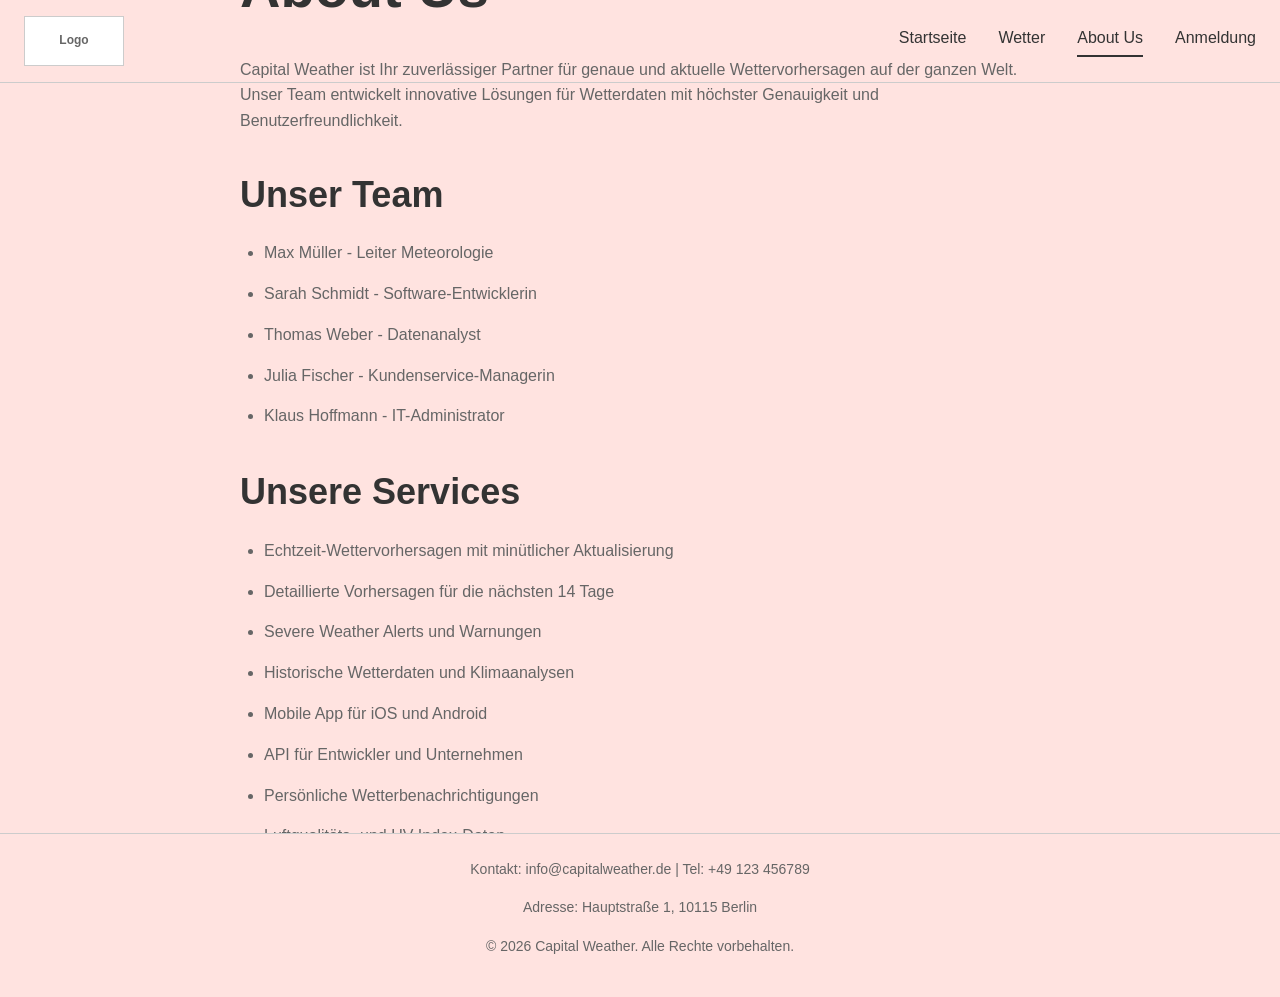
==== src/pages/aboutUS.html @ e688087d "baseline" ====
<!DOCTYPE html>
<html lang="de">
<head>
    <meta charset="UTF-8">
    <meta name="viewport" content="width=device-width, initial-scale=1.0">
    <title>About Us - Capital Weather</title>
    <link rel="stylesheet" href="../styles.css">
    <script src="../script.js" defer></script>
</head>
<body>
    <header>
        <div class="header-logo">
            <div class="logo-placeholder">Logo</div>
        </div>
        <nav>
            <a href="../index.html">Startseite</a>
            <a href="capitalWeather.html">Wetter</a>
            <a href="aboutUS.html">About Us</a>
            <a href="login.html">Anmeldung</a>
        </nav>
        <div class="burger-menu">
            <span></span>
            <span></span>
            <span></span>
        </div>
    </header>

    <main class="centered-page">
        <section id="about-section" class="centered-content">
            <h1>About Us</h1>
            
            <section id="about-intro">
                <p>Capital Weather ist Ihr zuverlässiger Partner für genaue und aktuelle Wettervorhersagen auf der ganzen Welt. Unser Team entwickelt innovative Lösungen für Wetterdaten mit höchster Genauigkeit und Benutzerfreundlichkeit.</p>
            </section>

            <section id="team-section">
            <h2>Unser Team</h2>
            <ul>
                <li>Max Müller - Leiter Meteorologie</li>
                <li>Sarah Schmidt - Software-Entwicklerin</li>
                <li>Thomas Weber - Datenanalyst</li>
                <li>Julia Fischer - Kundenservice-Managerin</li>
                <li>Klaus Hoffmann - IT-Administrator</li>
            </ul>
        </section>

        <section id="features-section">
            <h2>Unsere Services</h2>
            <ul>
                <li>Echtzeit-Wettervorhersagen mit minütlicher Aktualisierung</li>
                <li>Detaillierte Vorhersagen für die nächsten 14 Tage</li>
                <li>Severe Weather Alerts und Warnungen</li>
                <li>Historische Wetterdaten und Klimaanalysen</li>
                <li>Mobile App für iOS und Android</li>
                <li>API für Entwickler und Unternehmen</li>
                <li>Persönliche Wetterbenachrichtigungen</li>
                <li>Luftqualitäts- und UV-Index-Daten</li>
            </ul>
        </section>

        <section id="back-section" class="mt-4">
                <a href="../index.html">Zurück zur Startseite</a>
            </section>
        </section>
    </main>

    <footer>
        <p>Kontakt: info@capitalweather.de | Tel: +49 123 456789</p>
        <p>Adresse: Hauptstraße 1, 10115 Berlin</p>
        <p>&copy; 2026 Capital Weather. Alle Rechte vorbehalten.</p>
    </footer>
</body>
</html>
---- src/styles.css ----
/* ========================================
   CAPITAL WEATHER - MAIN STYLESHEET
   Responsive Design: 480px, 768px, 1024px
   Framework: Flexbox
   ======================================== */

/* CSS Custom Properties for flexible color system */
:root {
    --bg-primary: #FFE3E0;
    --text-primary: #333333;
    --text-secondary: #666666;
    --border-color: #cccccc;
    --button-bg: #e8e8e8;
    --button-hover: #d0d0d0;
    --input-bg: #ffffff;
    --input-border: #999999;
}

/* ========================================
   GLOBAL STYLES
   ======================================== */

* {
    margin: 0;
    padding: 0;
    box-sizing: border-box;
}

html, body {
    height: 100%;
}

body {
    font-family: Candara, Calibri, sans-serif;
    background-color: var(--bg-primary);
    color: var(--text-primary);
    line-height: 1.6;
    position: relative;
    display: flex;
    flex-direction: column;
    overflow-x: hidden;
}

/* ========================================
   HEADER & NAVIGATION
   ======================================== */

header {
    background-color: var(--bg-primary);
    border-bottom: 1px solid var(--border-color);
    padding: 1rem 1.5rem;
    display: flex;
    justify-content: space-between;
    align-items: center;
}

.header-logo {
    font-size: 1.5rem;
    font-weight: bold;
    flex-shrink: 0;
    min-width: 120px;
}

.logo-placeholder {
    width: 100px;
    height: 50px;
    background-color: var(--input-bg);
    border: 1px solid var(--border-color);
    display: flex;
    align-items: center;
    justify-content: center;
    font-size: 0.75rem;
    color: var(--text-secondary);
}

nav {
    display: flex;
    gap: 2rem;
    align-items: center;
}

nav a {
    text-decoration: none;
    color: var(--text-primary);
    font-size: 1rem;
    transition: color 0.3s ease, border-bottom 0.3s ease;
    padding-bottom: 0.25rem;
    border-bottom: 2px solid transparent;
}

nav a:hover {
    color: var(--text-secondary);
}

nav a.active {
    border-bottom: 2px solid var(--text-primary);
}

.burger-menu {
    display: none;
    flex-direction: column;
    cursor: pointer;
    gap: 0.4rem;
}

.burger-menu span {
    width: 25px;
    height: 2px;
    background-color: var(--text-primary);
    transition: all 0.3s ease;
}

.burger-menu.active span:nth-child(1) {
    transform: rotate(45deg) translate(10px, 10px);
}

.burger-menu.active span:nth-child(2) {
    opacity: 0;
}

.burger-menu.active span:nth-child(3) {
    transform: rotate(-45deg) translate(7px, -7px);
}

/* ========================================
   MAIN CONTENT
   ======================================== */

main {
    padding: 2rem 1.5rem;
    min-height: calc(100vh - 150px);
    display: flex;
    flex-direction: column;
}

main.centered-page {
    justify-content: center;
    align-items: center;
    text-align: center;
}

section {
    margin-bottom: 2rem;
}

h1 {
    font-size: 3.5rem;
    margin-bottom: 1.5rem;
    color: var(--text-primary);
}

h2 {
    font-size: 2.25rem;
    margin-bottom: 1rem;
    color: var(--text-primary);
}

h3 {
    font-size: 1.5rem;
    margin-bottom: 0.75rem;
    color: var(--text-primary);
}

p {
    color: var(--text-secondary);
    margin-bottom: 1rem;
}

/* Hero & Centered Content Styles */
.hero-content {
    width: 100%;
    max-width: 600px;
}

.fact-subtitle {
    font-size: 1.25rem;
    color: var(--text-secondary);
    margin-top: 1rem;
    font-style: italic;
}

.centered-form {
    width: 100%;
    max-width: 450px;
}

.centered-content {
    width: 100%;
    max-width: 800px;
    text-align: left;
}

/* ========================================
   FORMS & INPUTS
   ======================================== */

form {
    display: flex;
    flex-direction: column;
    gap: 1.5rem;
    max-width: 500px;
}

.form-group {
    display: flex;
    flex-direction: column;
}

label {
    margin-bottom: 0.5rem;
    font-weight: bold;
    color: var(--text-primary);
}

input[type="text"],
input[type="email"],
input[type="password"],
textarea {
    padding: 0.75rem;
    border: 1px solid var(--input-border);
    background-color: var(--input-bg);
    color: var(--text-primary);
    font-family: Candara, Calibri, sans-serif;
    font-size: 1rem;
}

input[type="text"]:focus,
input[type="email"]:focus,
input[type="password"]:focus,
textarea:focus {
    outline: none;
    border-color: var(--text-primary);
}

textarea {
    resize: vertical;
    min-height: 150px;
}

/* Select Elements */
select {
    padding: 0.75rem;
    border: 1px solid var(--input-border);
    background-color: var(--input-bg);
    color: var(--text-primary);
    font-family: Candara, Calibri, sans-serif;
    font-size: 1rem;
    cursor: pointer;
}

select:focus {
    outline: none;
    border-color: var(--text-primary);
}

/* ========================================
   BUTTONS
   ======================================== */

button {
    padding: 0.75rem 1.5rem;
    background-color: var(--button-bg);
    color: var(--text-primary);
    border: 1px solid var(--border-color);
    font-family: Candara, Calibri, sans-serif;
    font-size: 1rem;
    cursor: pointer;
    transition: background-color 0.3s ease;
}

button:hover {
    background-color: var(--button-hover);
}

button:active {
    transform: scale(0.98);
}

.button-group {
    display: flex;
    gap: 1rem;
    flex-wrap: wrap;
}

/* ========================================
   LISTS (About Us Page)
   ======================================== */

ul, ol {
    margin-left: 1.5rem;
    margin-bottom: 1.5rem;
    color: var(--text-secondary);
}

li {
    margin-bottom: 0.75rem;
    line-height: 1.8;
}

/* ========================================
   SEARCH & FILTER CONTROLS
   ======================================== */

#controls-section {
    margin-bottom: 2rem;
}

.controls-wrapper {
    display: flex;
    gap: 1rem;
    flex-wrap: wrap;
    align-items: center;
    justify-content: center;
}

.filter-button {
    padding: 0.75rem 1.5rem;
    background-color: var(--input-bg);
    color: var(--text-primary);
    border: 1px solid var(--border-color);
    font-family: Candara, Calibri, sans-serif;
    font-size: 1rem;
    cursor: pointer;
    transition: background-color 0.3s ease;
    min-width: 120px;
    text-align: center;
}

.filter-button:hover {
    background-color: var(--button-hover);
}

.search-input {
    padding: 0.75rem 1rem;
    border: 1px solid var(--input-border);
    background-color: var(--input-bg);
    color: var(--text-primary);
    font-family: Candara, Calibri, sans-serif;
    font-size: 1rem;
    min-width: 200px;
}

.search-input:focus {
    outline: none;
    border-color: var(--text-primary);
}

.search-button {
    padding: 0.75rem 1.5rem;
    background-color: var(--button-bg);
    color: var(--text-primary);
    border: 1px solid var(--border-color);
    font-family: Candara, Calibri, sans-serif;
    font-size: 1rem;
    cursor: pointer;
    transition: background-color 0.3s ease;
}

.search-button:hover {
    background-color: var(--button-hover);
}

/* ========================================
   WEATHER GRID (3-Column Layout)
   ======================================== */

.weather-grid {
    display: grid;
    grid-template-columns: repeat(3, 1fr);
    gap: 1.5rem;
}

.weather-card {
    background-color: var(--input-bg);
    border: 1px solid var(--border-color);
    padding: 1.5rem;
    display: flex;
}

.card-content {
    display: flex;
    width: 100%;
    gap: 1rem;
    align-items: flex-start;
}

.card-text {
    flex: 1;
}

.card-text h3 {
    margin-bottom: 0.25rem;
    font-size: 1.1rem;
}

.card-text p {
    margin-bottom: 0.5rem;
    font-size: 0.95rem;
    color: var(--text-secondary);
}

.weather-data {
    font-size: 0.9rem;
    line-height: 1.5;
}

.card-icon {
    flex-shrink: 0;
    width: 80px;
    height: 60px;
    display: flex;
    align-items: center;
    justify-content: center;
    border: 1px solid var(--border-color);
}

.card-icon svg {
    width: 100%;
    height: 100%;
}

/* ========================================
   FOOTER
   ======================================== */

footer {
    background-color: var(--bg-primary);
    border-top: 1px solid var(--border-color);
    padding: 1.5rem;
    text-align: center;
    font-size: 0.875rem;
    color: var(--text-secondary);
}

footer.footer-bottom {
    margin-top: auto;
}

/* ========================================
   MOVING IMAGE BACKGROUND
   ======================================== */

.moving-image-bg {
    position: fixed;
    top: 0;
    left: 0;
    width: 100%;
    height: 100%;
    z-index: -1;
    pointer-events: none;
    display: flex;
    align-items: center;
    justify-content: center;
}

.moving-image-placeholder {
    width: 120%;
    height: 120%;
    display: flex;
    align-items: center;
    justify-content: center;
    background-color: transparent;
    border: none;
}

.moving-image-placeholder svg {
    width: 100%;
    height: 100%;
    object-fit: cover;
    animation: float 6s ease-in-out infinite;
}

@keyframes float {
    0%, 100% {
        transform: translateY(0px);
    }
    50% {
        transform: translateY(-20px);
    }
}

/* ========================================
   MEDIA QUERIES
   ======================================== */

/* Tablets & Small Desktops */
@media (max-width: 1024px) {
    header {
        padding: 1rem 1rem;
    }

    h1 {
        font-size: 2.5rem;
    }

    h2 {
        font-size: 1.75rem;
    }

    .weather-grid {
        grid-template-columns: repeat(2, 1fr);
    }
}

/* Tablets & Large Phones */
@media (max-width: 768px) {
    header {
        padding: 0.75rem 1rem;
        gap: 1rem;
    }

    .header-logo {
        min-width: 100px;
    }

    nav {
        display: none;
        position: absolute;
        top: 70px;
        left: 0;
        right: 0;
        flex-direction: column;
        gap: 1rem;
        padding: 1.5rem;
        background-color: var(--bg-primary);
        border-bottom: 1px solid var(--border-color);
        z-index: 1000;
    }

    nav.active {
        display: flex;
    }

    .burger-menu {
        display: flex;
    }

    main {
        padding: 1.5rem 1rem;
        min-height: calc(100vh - 140px);
    }

    h1 {
        font-size: 2rem;
    }

    h2 {
        font-size: 1.5rem;
    }

    form {
        max-width: 100%;
    }

    .weather-grid {
        grid-template-columns: 1fr;
    }

    .button-group {
        gap: 0.75rem;
    }

    button {
        padding: 0.625rem 1.25rem;
        font-size: 0.95rem;
    }

    .controls-wrapper {
        flex-direction: column;
        gap: 0.75rem;
    }

    .filter-button,
    .search-input,
    .search-button {
        width: 100%;
    }
}

/* Small Phones */
@media (max-width: 480px) {
    header {
        padding: 0.5rem 0.75rem;
        gap: 0.5rem;
    }

    .logo-placeholder {
        width: 70px;
        height: 40px;
        font-size: 0.6rem;
    }

    .header-logo {
        font-size: 1.1rem;
        min-width: 70px;
    }

    nav {
        padding: 1rem;
        top: 60px;
    }

    main {
        padding: 1rem 0.75rem;
        min-height: calc(100vh - 120px);
    }

    h1 {
        font-size: 1.5rem;
        margin-bottom: 1rem;
    }

    h2 {
        font-size: 1.25rem;
    }

    h3 {
        font-size: 1rem;
    }

    p {
        font-size: 0.95rem;
    }

    form {
        gap: 1rem;
    }

    .form-group {
        gap: 0.25rem;
    }

    input[type="text"],
    input[type="email"],
    input[type="password"],
    textarea,
    select {
        padding: 0.625rem;
        font-size: 0.95rem;
    }

    button {
        padding: 0.625rem 1rem;
        font-size: 0.9rem;
        width: 100%;
    }

    .button-group {
        flex-direction: column;
    }

    .button-group button {
        width: 100%;
    }

    .weather-grid {
        gap: 0.75rem;
    }

    .weather-card {
        padding: 1rem;
        flex-direction: column;
    }

    .card-content {
        flex-direction: column;
        gap: 1rem;
    }

    .card-icon {
        width: 100%;
        height: 60px;
    }

    footer {
        padding: 1rem 0.75rem;
        font-size: 0.8rem;
    }

    .controls-wrapper {
        flex-direction: column;
        gap: 0.5rem;
    }

    .filter-button,
    .search-input,
    .search-button {
        width: 100%;
    }
}

/* ========================================
   UTILITY CLASSES
   ======================================== */

.text-center {
    text-align: center;
}

.text-right {
    text-align: right;
}

.mt-1 { margin-top: 0.5rem; }
.mt-2 { margin-top: 1rem; }
.mt-3 { margin-top: 1.5rem; }
.mt-4 { margin-top: 2rem; }

.mb-1 { margin-bottom: 0.5rem; }
.mb-2 { margin-bottom: 1rem; }
.mb-3 { margin-bottom: 1.5rem; }
.mb-4 { margin-bottom: 2rem; }

.hidden {
    display: none;
}

.container {
    max-width: 1200px;
    margin: 0 auto;
    padding: 0 1.5rem;
}
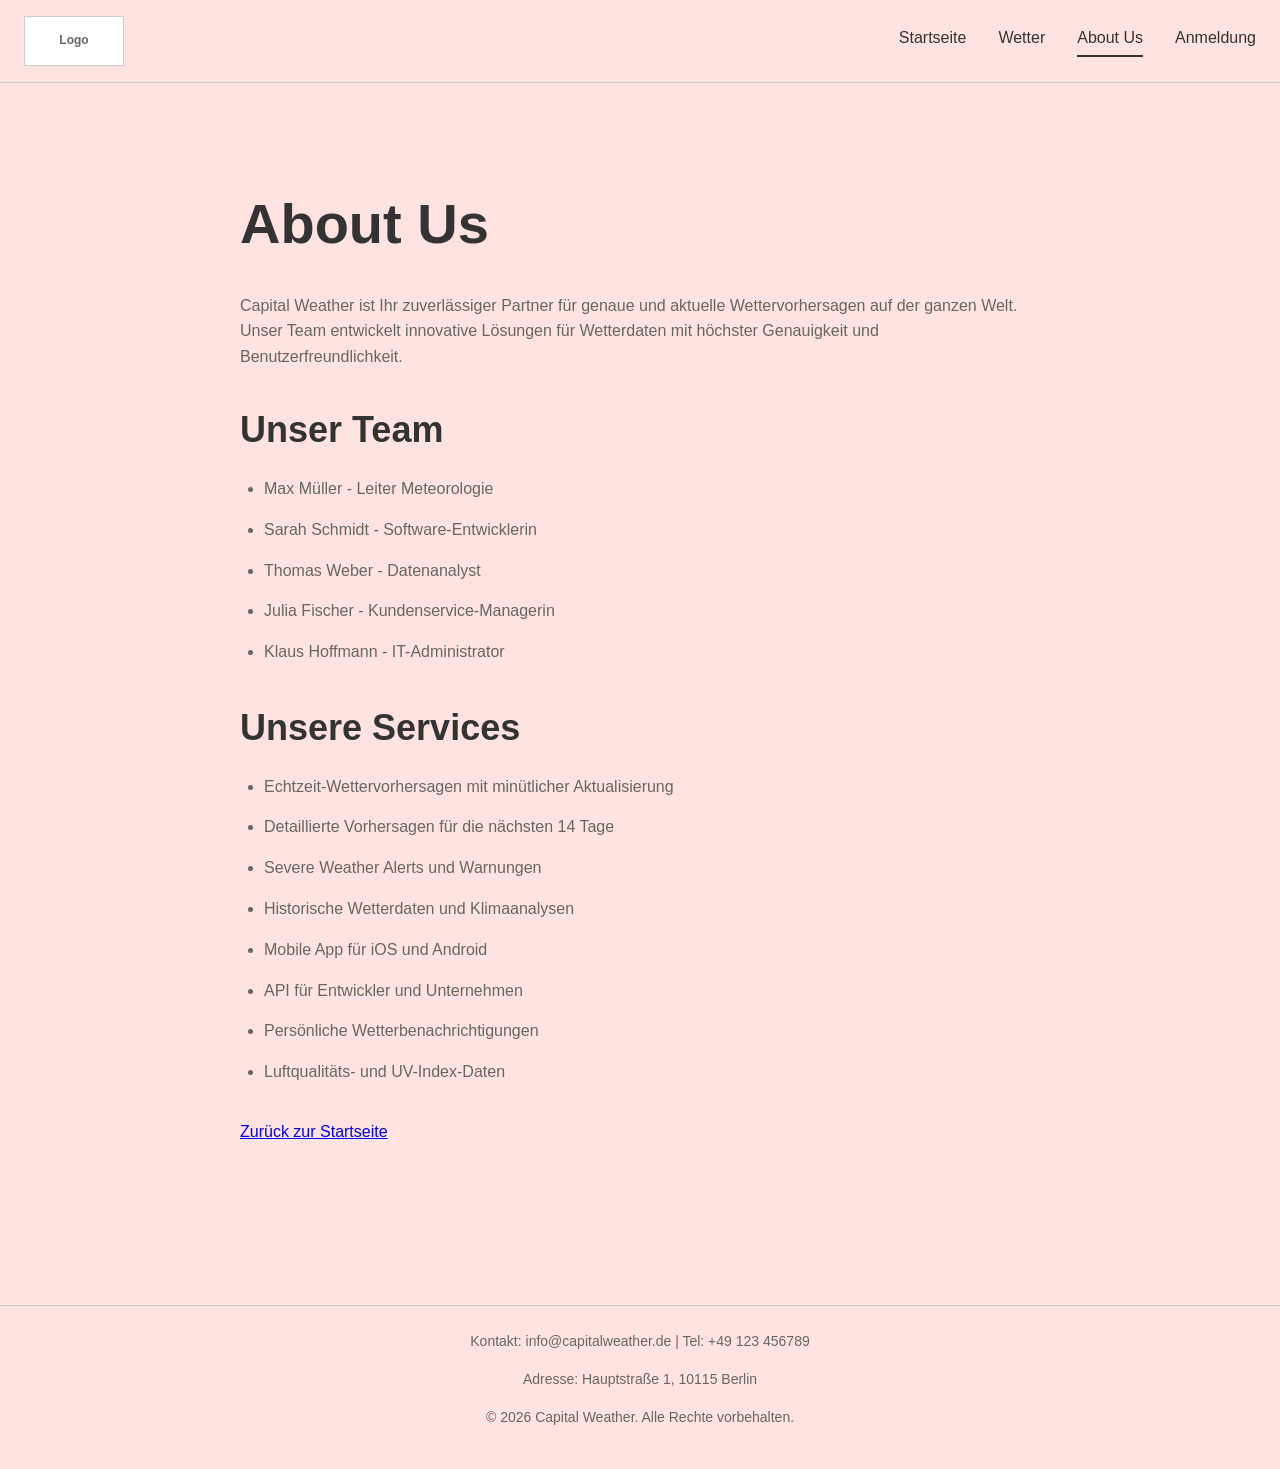
==== commit c7849784: "proper baseline with responsive design" ====
--- a/src/pages/aboutUS.html
+++ b/src/pages/aboutUS.html
@@ -12,6 +12,7 @@
         <div class="header-logo">
             <div class="logo-placeholder">Logo</div>
         </div>
+        <span class="mobile-page-title">About Us</span>
         <nav>
             <a href="../index.html">Startseite</a>
             <a href="capitalWeather.html">Wetter</a>
--- a/src/styles.css
+++ b/src/styles.css
@@ -52,6 +52,9 @@
     display: flex;
     justify-content: space-between;
     align-items: center;
+    position: sticky;
+    top: 0;
+    z-index: 100;
 }
 
 .header-logo {
@@ -61,6 +64,16 @@
     min-width: 120px;
 }
 
+.mobile-page-title {
+    display: none;
+    font-size: 1.1rem;
+    font-weight: 600;
+    color: var(--text-primary);
+    flex: 1;
+    text-align: center;
+    align-self: center;
+}
+
 .logo-placeholder {
     width: 100px;
     height: 50px;
@@ -127,16 +140,17 @@
    ======================================== */
 
 main {
-    padding: 2rem 1.5rem;
-    min-height: calc(100vh - 150px);
+    padding: 4rem 1.5rem 6rem 1.5rem;
+    min-height: auto;
     display: flex;
     flex-direction: column;
+    flex-grow: 1;
 }
 
 main.centered-page {
-    justify-content: center;
     align-items: center;
     text-align: center;
+    padding-top: 6rem;
 }
 
 section {
@@ -535,6 +549,10 @@
         display: flex;
     }
 
+    .mobile-page-title {
+        display: block;
+    }
+
     main {
         padding: 1.5rem 1rem;
         min-height: calc(100vh - 140px);
@@ -595,6 +613,10 @@
         min-width: 70px;
     }
 
+    .mobile-page-title {
+        font-size: 0.95rem;
+    }
+
     nav {
         padding: 1rem;
         top: 60px;
@@ -602,7 +624,7 @@
 
     main {
         padding: 1rem 0.75rem;
-        min-height: calc(100vh - 120px);
+        min-height: auto;
     }
 
     h1 {
@@ -675,6 +697,20 @@
     footer {
         padding: 1rem 0.75rem;
         font-size: 0.8rem;
+        flex-direction: column;
+        gap: 1rem;
+    }
+
+    .footer-column {
+        flex: none;
+        min-width: none;
+        border-top: 1px solid var(--border-color);
+        padding-top: 0.75rem;
+    }
+
+    .footer-column:first-child {
+        border-top: none;
+        padding-top: 0;
     }
 
     .controls-wrapper {
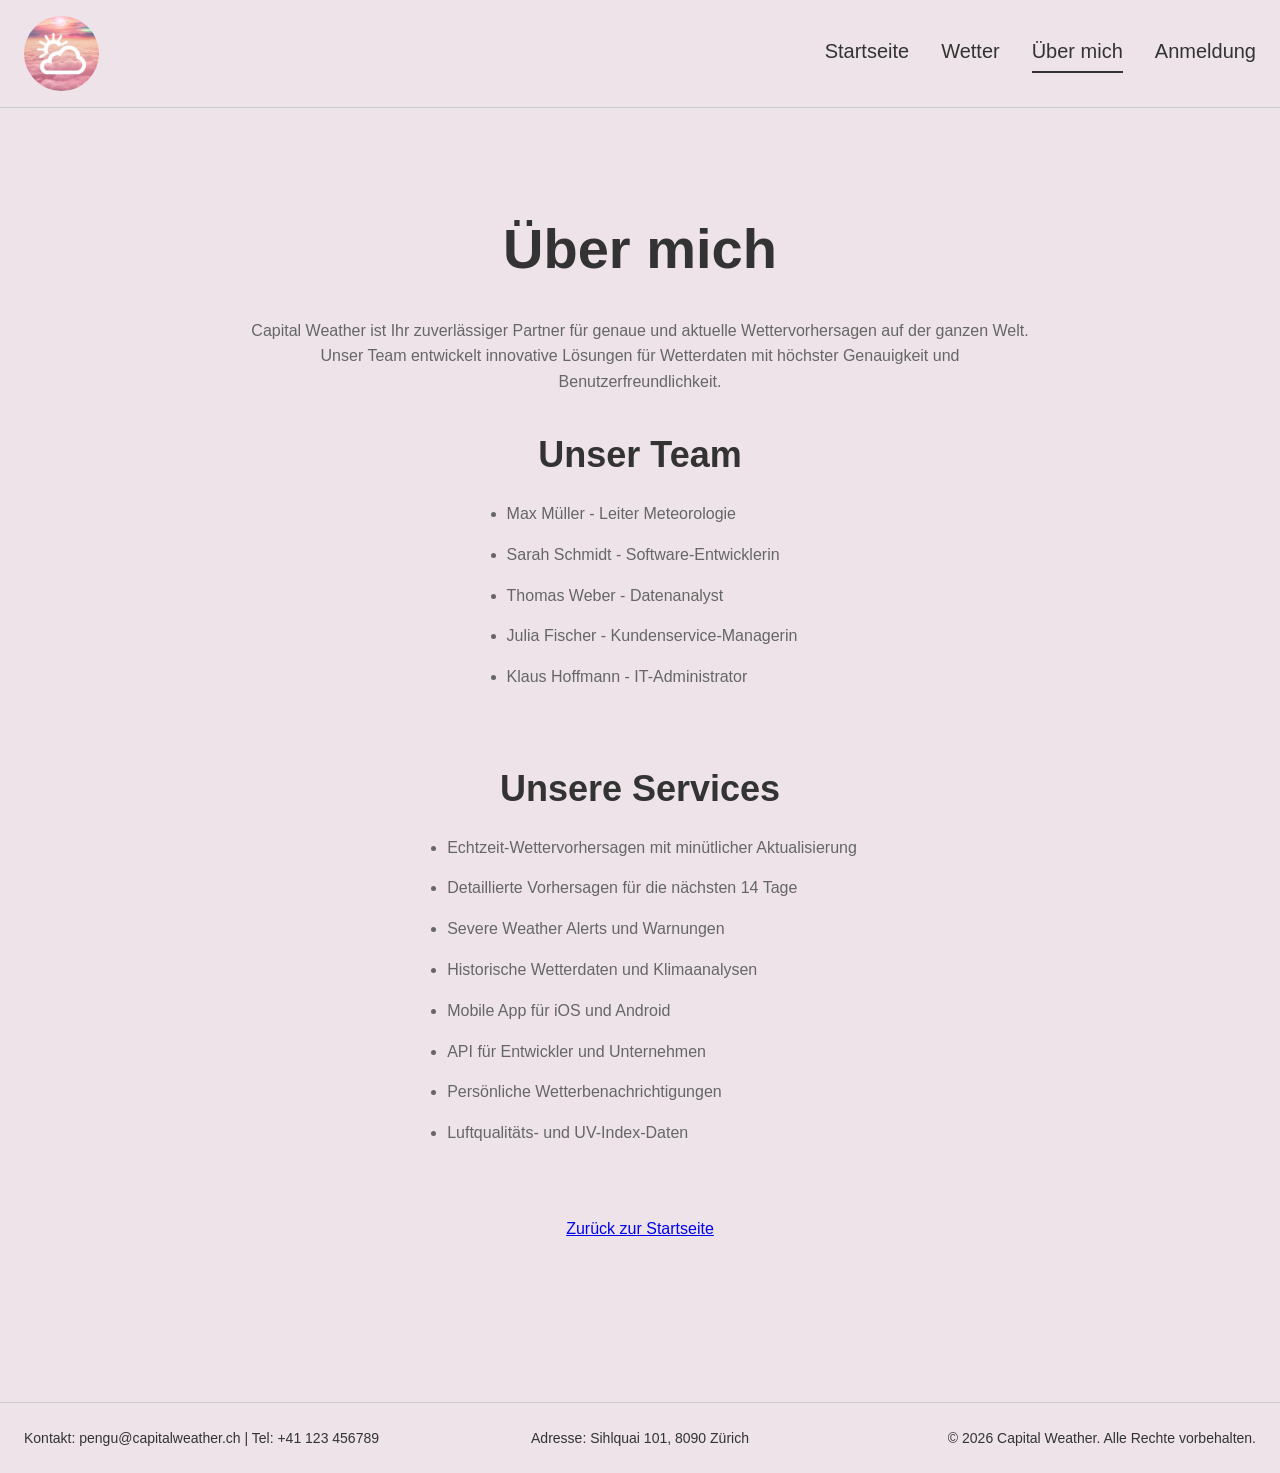
==== commit 15a2ab11: "forgot to push the entire evening. changed colour concept, added login and api function changed and " ====
--- a/src/pages/aboutUS.html
+++ b/src/pages/aboutUS.html
@@ -6,19 +6,26 @@
     <title>About Us - Capital Weather</title>
     <link rel="stylesheet" href="../styles.css">
     <script src="../script.js" defer></script>
+    <script src="../login.js" defer></script>
 </head>
 <body>
     <header>
         <div class="header-logo">
-            <div class="logo-placeholder">Logo</div>
+            <img src="../resources/images/logo.jpg" alt="Capital Weather Logo" />
         </div>
         <span class="mobile-page-title">About Us</span>
         <nav>
             <a href="../index.html">Startseite</a>
             <a href="capitalWeather.html">Wetter</a>
-            <a href="aboutUS.html">About Us</a>
-            <a href="login.html">Anmeldung</a>
+            <a href="aboutUS.html">Über mich</a>
+            <a href="login.html" id="nav-login-link">Anmeldung</a>
         </nav>
+        <div class="user-menu" id="user-menu" style="display: none;">
+            <button class="user-menu-button" id="user-menu-button"></button>
+            <div class="user-dropdown" id="user-dropdown">
+                <button id="disconnect-button" class="disconnect-button">Disconnect</button>
+            </div>
+        </div>
         <div class="burger-menu">
             <span></span>
             <span></span>
@@ -28,7 +35,7 @@
 
     <main class="centered-page">
         <section id="about-section" class="centered-content">
-            <h1>About Us</h1>
+            <h1>Über mich</h1>
             
             <section id="about-intro">
                 <p>Capital Weather ist Ihr zuverlässiger Partner für genaue und aktuelle Wettervorhersagen auf der ganzen Welt. Unser Team entwickelt innovative Lösungen für Wetterdaten mit höchster Genauigkeit und Benutzerfreundlichkeit.</p>
@@ -66,8 +73,8 @@
     </main>
 
     <footer>
-        <p>Kontakt: info@capitalweather.de | Tel: +49 123 456789</p>
-        <p>Adresse: Hauptstraße 1, 10115 Berlin</p>
+        <p>Kontakt: pengu@capitalweather.ch | Tel: +41 123 456789</p>
+        <p>Adresse: Sihlquai 101, 8090 Zürich</p>
         <p>&copy; 2026 Capital Weather. Alle Rechte vorbehalten.</p>
     </footer>
 </body>
--- a/src/styles.css
+++ b/src/styles.css
@@ -6,7 +6,7 @@
 
 /* CSS Custom Properties for flexible color system */
 :root {
-    --bg-primary: #FFE3E0;
+    --bg-primary: #EDE3E9;
     --text-primary: #333333;
     --text-secondary: #666666;
     --border-color: #cccccc;
@@ -41,6 +41,21 @@
     overflow-x: hidden;
 }
 
+/* White text for index.html */
+body.index-page {
+    color: #ffffff;
+}
+
+body.index-page * {
+    color: #ffffff;
+}
+
+/* Footer always black text */
+body.index-page footer,
+body.index-page footer p {
+    color: #333333 !important;
+}
+
 /* ========================================
    HEADER & NAVIGATION
    ======================================== */
@@ -50,11 +65,18 @@
     border-bottom: 1px solid var(--border-color);
     padding: 1rem 1.5rem;
     display: flex;
-    justify-content: space-between;
+    justify-content: flex-start;
     align-items: center;
     position: sticky;
     top: 0;
     z-index: 100;
+    gap: 1rem;
+}
+
+/* Transparent header for index page */
+.index-page header {
+    background-color: transparent;
+    border-bottom: none;
 }
 
 .header-logo {
@@ -62,6 +84,16 @@
     font-weight: bold;
     flex-shrink: 0;
     min-width: 120px;
+    display: flex;
+    align-items: center;
+}
+
+.header-logo img {
+    width: 75px;
+    height: 75px;
+    margin-right: 0.5rem;
+    border-radius: 50%;
+    object-fit: cover;
 }
 
 .mobile-page-title {
@@ -72,6 +104,11 @@
     flex: 1;
     text-align: center;
     align-self: center;
+}
+
+/* White title for index page */
+.index-page .mobile-page-title {
+    color: #ffffff;
 }
 
 .logo-placeholder {
@@ -90,23 +127,102 @@
     display: flex;
     gap: 2rem;
     align-items: center;
+    margin-left: auto;
 }
 
 nav a {
     text-decoration: none;
     color: var(--text-primary);
-    font-size: 1rem;
+    font-size: 1.25rem;
     transition: color 0.3s ease, border-bottom 0.3s ease;
     padding-bottom: 0.25rem;
     border-bottom: 2px solid transparent;
 }
 
+/* White links for index page */
+.index-page nav a {
+    color: #ffffff;
+    border-bottom-color: transparent;
+}
+
+.index-page nav a.active {
+    color: #ffffff;
+    border-bottom-color: #ffffff;
+}
+
 nav a:hover {
     color: var(--text-secondary);
 }
 
 nav a.active {
     border-bottom: 2px solid var(--text-primary);
+}
+
+/* ========================================
+   USER MENU (Login/Logout)
+   ======================================== */
+
+.user-menu {
+    position: relative;
+    display: flex;
+    align-items: center;
+    margin-left: 2rem;
+}
+
+.user-menu-button {
+    padding: 0;
+    background-color: transparent;
+    border: none;
+    color: var(--text-primary);
+    font-family: Candara, Calibri, sans-serif;
+    font-size: 1.25rem;
+    cursor: pointer;
+    transition: color 0.3s ease;
+    display: inline-block;
+    padding-bottom: 0.25rem;
+    text-decoration: none;
+}
+
+/* White user button for index page */
+.index-page .user-menu-button {
+    color: #ffffff;
+}
+
+.user-menu-button:hover {
+    color: var(--text-secondary);
+    background-color: transparent;
+    border: none;
+    text-decoration: underline;
+}
+
+.user-dropdown {
+    position: absolute;
+    top: 100%;
+    right: 0;
+    background-color: var(--input-bg);
+    border: 1px solid var(--border-color);
+    border-radius: 4px;
+    margin-top: 0.5rem;
+    z-index: 1001;
+    min-width: 150px;
+    display: none;
+}
+
+.disconnect-button {
+    width: 100%;
+    padding: 0.75rem 1rem;
+    background-color: transparent;
+    border: none;
+    color: #333333 !important;
+    font-family: Candara, Calibri, sans-serif;
+    font-size: 0.95rem;
+    cursor: pointer;
+    text-align: left;
+    transition: background-color 0.3s ease;
+}
+
+.disconnect-button:hover {
+    background-color: var(--button-hover);
 }
 
 .burger-menu {
@@ -114,6 +230,9 @@
     flex-direction: column;
     cursor: pointer;
     gap: 0.4rem;
+    margin-left: 1.5rem;
+    height: 1.5rem;
+    justify-content: center;
 }
 
 .burger-menu span {
@@ -124,7 +243,7 @@
 }
 
 .burger-menu.active span:nth-child(1) {
-    transform: rotate(45deg) translate(10px, 10px);
+    transform: rotate(45deg) translate(6px, 6px);
 }
 
 .burger-menu.active span:nth-child(2) {
@@ -132,7 +251,7 @@
 }
 
 .burger-menu.active span:nth-child(3) {
-    transform: rotate(-45deg) translate(7px, -7px);
+    transform: rotate(-45deg) translate(6px, -6px);
 }
 
 /* ========================================
@@ -161,18 +280,21 @@
     font-size: 3.5rem;
     margin-bottom: 1.5rem;
     color: var(--text-primary);
+    text-align: center;
 }
 
 h2 {
     font-size: 2.25rem;
     margin-bottom: 1rem;
     color: var(--text-primary);
+    text-align: center;
 }
 
 h3 {
     font-size: 1.5rem;
     margin-bottom: 0.75rem;
     color: var(--text-primary);
+    text-align: center;
 }
 
 p {
@@ -193,6 +315,11 @@
     font-style: italic;
 }
 
+/* White subtitle for index page */
+.index-page .fact-subtitle {
+    color: #ffffff;
+}
+
 .centered-form {
     width: 100%;
     max-width: 450px;
@@ -201,7 +328,13 @@
 .centered-content {
     width: 100%;
     max-width: 800px;
+    text-align: center;
+}
+
+.centered-content ul,
+.centered-content ol {
     text-align: left;
+    display: inline-block;
 }
 
 /* ========================================
@@ -210,7 +343,7 @@
 
 form {
     display: flex;
-    flex-direction: column;
+    flex-wrap: wrap;
     gap: 1.5rem;
     max-width: 500px;
 }
@@ -218,6 +351,28 @@
 .form-group {
     display: flex;
     flex-direction: column;
+    flex-basis: 100%;
+}
+
+/* Allow link-button and button to sit next to each other */
+form > .link-button {
+    flex: 1;
+    margin: 0;
+    min-width: 100px;
+}
+
+form > button {
+    flex: 1;
+    margin: 0;
+    min-width: 100px;
+}
+
+/* Responsive: stack on smaller screens */
+@media (max-width: 480px) {
+    form > .link-button,
+    form > button {
+        flex-basis: 100%;
+    }
 }
 
 label {
@@ -267,6 +422,343 @@
     border-color: var(--text-primary);
 }
 
+/* Filter Select Dropdown */
+.filter-select {
+    padding: 0.75rem 1.5rem;
+    background-color: var(--button-bg);
+    color: var(--text-primary);
+    border: 1px solid var(--border-color);
+    font-family: Candara, Calibri, sans-serif;
+    font-size: 1rem;
+    cursor: pointer;
+    transition: background-color 0.3s ease;
+}
+
+.filter-select:hover {
+    background-color: var(--button-hover);
+}
+
+.filter-select:focus {
+    outline: none;
+    border-color: var(--text-primary);
+}
+
+/* Continent Filter Checkboxes */
+.continent-filter {
+    display: flex;
+    gap: 1rem;
+    flex-wrap: wrap;
+    align-items: center;
+}
+
+.continent-filter label {
+    display: flex;
+    align-items: center;
+    gap: 0.5rem;
+    margin-bottom: 0;
+    font-weight: normal;
+    cursor: pointer;
+}
+
+.continent-filter input[type="checkbox"] {
+    cursor: pointer;
+}
+
+/* Continent Dropdown with Toggle Switches */
+.continent-dropdown-wrapper {
+    position: relative;
+    display: inline-block;
+}
+
+.continent-dropdown-toggle {
+    padding: 0.75rem 1.5rem;
+    background-color: var(--button-bg);
+    color: var(--text-primary);
+    border: 1px solid var(--border-color);
+    font-family: Candara, Calibri, sans-serif;
+    font-size: 1rem;
+    cursor: pointer;
+    border-radius: 4px;
+    transition: background-color 0.3s ease;
+}
+
+.continent-dropdown-toggle:hover {
+    background-color: var(--button-hover);
+}
+
+.continent-dropdown-menu {
+    position: absolute;
+    top: 100%;
+    left: 0;
+    background-color: white;
+    border: none;
+    border-radius: 4px;
+    min-width: 220px;
+    box-shadow: none;
+    z-index: 1000;
+    max-height: 0;
+    overflow: hidden;
+    transition: max-height 0.3s ease, border 0.3s ease, box-shadow 0.3s ease;
+}
+
+.continent-dropdown-menu.active {
+    max-height: 500px;
+    border: 1px solid var(--border-color);
+    border-top: none;
+    box-shadow: 0 4px 6px rgba(0, 0, 0, 0.1);
+}
+
+.continent-toggle {
+    display: flex;
+    align-items: center;
+    justify-content: space-between;
+    padding: 0.5rem 0.75rem;
+    border-bottom: 1px solid #eee;
+    cursor: pointer;
+    transition: background-color 0.2s ease;
+}
+
+.continent-toggle:last-child {
+    border-bottom: none;
+}
+
+.continent-toggle:hover {
+    background-color: #f5f5f5;
+}
+
+.continent-toggle span:first-child {
+    font-size: 0.85rem;
+    color: var(--text-primary);
+}
+
+.continent-toggle input[type="checkbox"] {
+    display: none;
+}
+
+/* Toggle Switch Styling */
+.toggle-switch {
+    position: relative;
+    width: 40px;
+    height: 24px;
+    background-color: #ccc;
+    border-radius: 12px;
+    transition: background-color 0.3s ease;
+    display: inline-block;
+    margin-left: 1rem;
+}
+
+.toggle-switch::after {
+    content: '';
+    position: absolute;
+    width: 20px;
+    height: 20px;
+    background-color: white;
+    border-radius: 50%;
+    top: 2px;
+    left: 2px;
+    transition: left 0.3s ease;
+}
+
+.continent-toggle input[type="checkbox"]:checked + .toggle-switch {
+    background-color: var(--button-bg);
+}
+
+.continent-toggle input[type="checkbox"]:checked + .toggle-switch::after {
+    left: 18px;
+}
+
+/* Population Filter Dropdown */
+.population-dropdown-wrapper {
+    position: relative;
+    display: inline-block;
+}
+
+.population-dropdown-toggle {
+    padding: 0.75rem 1.5rem;
+    background-color: var(--button-bg);
+    color: var(--text-primary);
+    border: 1px solid var(--border-color);
+    font-family: Candara, Calibri, sans-serif;
+    font-size: 1rem;
+    cursor: pointer;
+    border-radius: 4px;
+    transition: background-color 0.3s ease;
+}
+
+.population-dropdown-toggle:hover {
+    background-color: var(--button-hover);
+}
+
+.population-dropdown-menu {
+    position: absolute;
+    top: 100%;
+    left: 0;
+    background-color: white;
+    border: none;
+    border-radius: 4px;
+    min-width: 220px;
+    box-shadow: none;
+    z-index: 1000;
+    max-height: 0;
+    overflow: hidden;
+    transition: max-height 0.3s ease, border 0.3s ease, box-shadow 0.3s ease;
+}
+
+.population-dropdown-menu.active {
+    max-height: 500px;
+    border: 1px solid var(--border-color);
+    border-top: none;
+    box-shadow: 0 4px 6px rgba(0, 0, 0, 0.1);
+}
+
+.population-toggle {
+    display: flex;
+    align-items: center;
+    justify-content: space-between;
+    padding: 0.5rem 0.75rem;
+    border-bottom: 1px solid #eee;
+    cursor: pointer;
+    transition: background-color 0.2s ease;
+}
+
+.population-toggle:last-child {
+    border-bottom: none;
+}
+
+.population-toggle:hover {
+    background-color: #f5f5f5;
+}
+
+.population-toggle span:first-child {
+    font-size: 0.85rem;
+    color: var(--text-primary);
+}
+
+.population-toggle input[type="checkbox"] {
+    display: none;
+}
+
+/* Sort Dropdown */
+.sort-dropdown-wrapper {
+    position: relative;
+    display: inline-block;
+}
+
+.sort-dropdown-toggle {
+    padding: 0.75rem 1.5rem;
+    background-color: var(--button-bg);
+    color: var(--text-primary);
+    border: 1px solid var(--border-color);
+    font-family: Candara, Calibri, sans-serif;
+    font-size: 1rem;
+    cursor: pointer;
+    border-radius: 4px;
+    transition: background-color 0.3s ease;
+}
+
+.sort-dropdown-toggle:hover {
+    background-color: var(--button-hover);
+}
+
+.sort-dropdown-menu {
+    position: absolute;
+    top: 100%;
+    left: 0;
+    background-color: white;
+    border: none;
+    border-radius: 4px;
+    min-width: 280px;
+    box-shadow: none;
+    z-index: 1000;
+    max-height: 0;
+    overflow: hidden;
+    transition: max-height 0.3s ease, border 0.3s ease, box-shadow 0.3s ease;
+}
+
+.sort-dropdown-menu.active {
+    max-height: 500px;
+    border: 1px solid var(--border-color);
+    border-top: none;
+    box-shadow: 0 4px 6px rgba(0, 0, 0, 0.1);
+}
+
+.sort-option {
+    display: flex;
+    align-items: center;
+    padding: 0.75rem 1rem;
+    border-bottom: 1px solid #eee;
+    cursor: pointer;
+    transition: background-color 0.2s ease;
+}
+
+.sort-option:last-child {
+    border-bottom: none;
+}
+
+.sort-option:hover {
+    background-color: #f5f5f5;
+}
+
+.sort-option span {
+    font-size: 0.85rem;
+    color: var(--text-primary);
+    flex: 1;
+    margin-left: 0.75rem;
+}
+
+.sort-option input[type="radio"] {
+    cursor: pointer;
+    width: 18px;
+    height: 18px;
+    accent-color: var(--button-bg);
+}
+
+/* Search Box */
+.search-box-wrapper {
+    display: flex;
+    gap: 0;
+    align-items: center;
+    border: 1px solid var(--border-color);
+    border-radius: 4px;
+    overflow: hidden;
+}
+
+.search-input {
+    flex: 1;
+    padding: 0.75rem 1rem;
+    border: none;
+    background-color: white;
+    color: var(--text-primary);
+    font-family: Candara, Calibri, sans-serif;
+    font-size: 1rem;
+    outline: none;
+}
+
+.search-input::placeholder {
+    color: #999;
+}
+
+.search-input:focus {
+    outline: none;
+    background-color: #f9f9f9;
+}
+
+.search-button {
+    padding: 0.75rem 1.5rem !important;
+    background-color: var(--button-bg);
+    color: var(--text-primary);
+    border: none;
+    border-left: 1px solid var(--border-color);
+    font-family: Candara, Calibri, sans-serif;
+    font-size: 1rem;
+    cursor: pointer;
+    transition: background-color 0.3s ease;
+}
+
+.search-button:hover {
+    background-color: var(--button-hover);
+}
+
 /* ========================================
    BUTTONS
    ======================================== */
@@ -294,6 +786,25 @@
     display: flex;
     gap: 1rem;
     flex-wrap: wrap;
+}
+
+.link-button {
+    display: inline-block;
+    padding: 0.75rem 1.5rem;
+    background-color: var(--button-bg);
+    color: var(--text-primary);
+    border: 1px solid var(--border-color);
+    text-decoration: none;
+    font-family: Candara, Calibri, sans-serif;
+    font-size: 1rem;
+    cursor: pointer;
+    transition: background-color 0.3s ease;
+    border-radius: 4px;
+    text-align: center;
+}
+
+.link-button:hover {
+    background-color: var(--button-hover);
 }
 
 /* ========================================
@@ -344,39 +855,24 @@
     background-color: var(--button-hover);
 }
 
-.search-input {
-    padding: 0.75rem 1rem;
-    border: 1px solid var(--input-border);
-    background-color: var(--input-bg);
-    color: var(--text-primary);
-    font-family: Candara, Calibri, sans-serif;
-    font-size: 1rem;
-    min-width: 200px;
-}
-
-.search-input:focus {
-    outline: none;
-    border-color: var(--text-primary);
-}
-
-.search-button {
-    padding: 0.75rem 1.5rem;
-    background-color: var(--button-bg);
-    color: var(--text-primary);
-    border: 1px solid var(--border-color);
-    font-family: Candara, Calibri, sans-serif;
-    font-size: 1rem;
-    cursor: pointer;
-    transition: background-color 0.3s ease;
-}
-
-.search-button:hover {
-    background-color: var(--button-hover);
-}
-
-/* ========================================
-   WEATHER GRID (3-Column Layout)
-   ======================================== */
+/* ========================================
+   FORMS & INPUTS
+   ======================================== */
+
+/* ========================================
+   WEATHER PAGE CONTROLS
+   ======================================== */
+
+#controls-section {
+    margin-bottom: 2rem;
+}
+
+.controls-wrapper {
+    display: flex;
+    gap: 1rem;
+    flex-wrap: wrap;
+    align-items: center;
+}
 
 .weather-grid {
     display: grid;
@@ -387,14 +883,16 @@
 .weather-card {
     background-color: var(--input-bg);
     border: 1px solid var(--border-color);
-    padding: 1.5rem;
-    display: flex;
-}
+    border-radius: 8px;
+    padding: 2rem;
+    display: flex;
+}
+
 
 .card-content {
     display: flex;
     width: 100%;
-    gap: 1rem;
+    gap: 1.5rem;
     align-items: flex-start;
 }
 
@@ -403,34 +901,47 @@
 }
 
 .card-text h3 {
-    margin-bottom: 0.25rem;
-    font-size: 1.1rem;
+    margin-bottom: 0.5rem;
+    font-size: 1.5rem;
+    font-weight: 600;
+    color: var(--text-primary);
 }
 
 .card-text p {
-    margin-bottom: 0.5rem;
-    font-size: 0.95rem;
+    margin-bottom: 0.75rem;
+    font-size: 1rem;
     color: var(--text-secondary);
 }
 
 .weather-data {
-    font-size: 0.9rem;
-    line-height: 1.5;
+    font-size: 1rem;
+    line-height: 1.6;
+    color: var(--text-primary);
+    font-weight: 500;
 }
 
 .card-icon {
     flex-shrink: 0;
-    width: 80px;
-    height: 60px;
+    width: 120px;
+    height: 80px;
     display: flex;
     align-items: center;
     justify-content: center;
-    border: 1px solid var(--border-color);
+    border: 2px solid #000;
+    border-radius: 4px;
+    background-color: #f5f5f5;
 }
 
 .card-icon svg {
     width: 100%;
     height: 100%;
+}
+
+.card-icon img {
+    width: 100%;
+    height: 100%;
+    object-fit: cover;
+    display: block;
 }
 
 /* ========================================
@@ -441,9 +952,32 @@
     background-color: var(--bg-primary);
     border-top: 1px solid var(--border-color);
     padding: 1.5rem;
+    font-size: 0.875rem;
+    color: #333333;
+    display: flex;
+    justify-content: space-around;
+    gap: 2rem;
+    flex-wrap: wrap;
+    margin-top: auto;
+}
+
+footer p {
+    color: #333333;
+    flex: 1;
+    min-width: 150px;
+    margin-bottom: 0;
+}
+
+footer p:nth-child(1) {
+    text-align: left;
+}
+
+footer p:nth-child(2) {
     text-align: center;
-    font-size: 0.875rem;
-    color: var(--text-secondary);
+}
+
+footer p:nth-child(3) {
+    text-align: right;
 }
 
 footer.footer-bottom {
@@ -477,20 +1011,15 @@
     border: none;
 }
 
-.moving-image-placeholder svg {
+.background-video {
+    position: fixed;
+    top: 0;
+    left: 0;
     width: 100%;
     height: 100%;
     object-fit: cover;
-    animation: float 6s ease-in-out infinite;
-}
-
-@keyframes float {
-    0%, 100% {
-        transform: translateY(0px);
-    }
-    50% {
-        transform: translateY(-20px);
-    }
+    z-index: -1;
+    pointer-events: none;
 }
 
 /* ========================================
@@ -574,6 +1103,78 @@
         grid-template-columns: 1fr;
     }
 
+    footer {
+        flex-direction: column;
+        text-align: center;
+        gap: 1rem;
+    }
+
+    footer p {
+        flex: none;
+        text-align: center !important;
+    }
+
+    .continent-filter {
+        flex-direction: column;
+        align-items: flex-start;
+        width: 100%;
+    }
+
+    .controls-wrapper {
+        flex-direction: column;
+    }
+
+    .continent-dropdown-wrapper {
+        width: 100%;
+    }
+
+    .continent-dropdown-toggle {
+        width: 100%;
+        text-align: left;
+    }
+
+    .continent-dropdown-menu {
+        position: fixed;
+        top: auto;
+        left: 1rem;
+        right: 1rem;
+        width: auto;
+    }
+
+    .population-dropdown-wrapper {
+        width: 100%;
+    }
+
+    .population-dropdown-toggle {
+        width: 100%;
+        text-align: left;
+    }
+
+    .population-dropdown-menu {
+        position: fixed;
+        top: auto;
+        left: 1rem;
+        right: 1rem;
+        width: auto;
+    }
+
+    .sort-dropdown-wrapper {
+        width: 100%;
+    }
+
+    .sort-dropdown-toggle {
+        width: 100%;
+        text-align: left;
+    }
+
+    .sort-dropdown-menu {
+        position: fixed;
+        top: auto;
+        left: 1rem;
+        right: 1rem;
+        width: auto;
+    }
+
     .button-group {
         gap: 0.75rem;
     }
@@ -591,6 +1192,10 @@
     .filter-button,
     .search-input,
     .search-button {
+        width: 100%;
+    }
+
+    .search-box-wrapper {
         width: 100%;
     }
 }
@@ -614,6 +1219,7 @@
     }
 
     .mobile-page-title {
+        display: block;
         font-size: 0.95rem;
     }
 
@@ -723,6 +1329,10 @@
     .search-button {
         width: 100%;
     }
+
+    .search-box-wrapper {
+        width: 100%;
+    }
 }
 
 /* ========================================
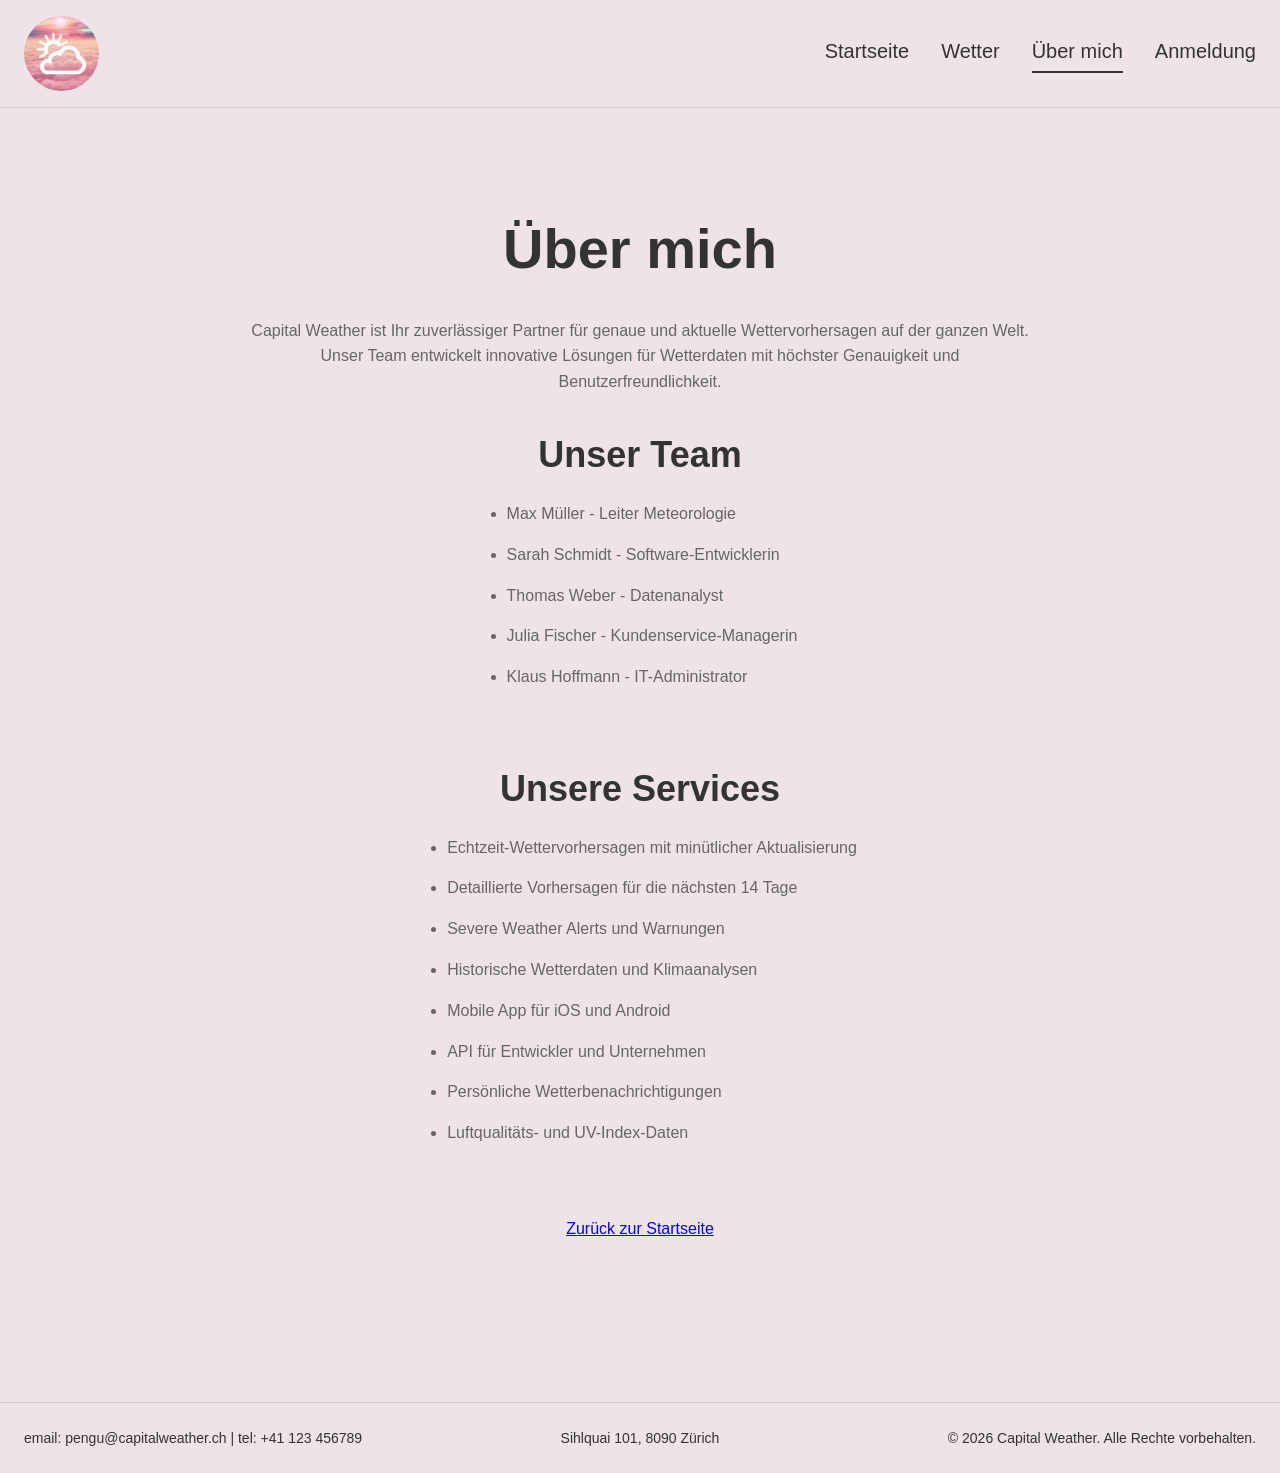
==== commit e9f2aeb8: "fixed minor details + cards" ====
--- a/src/pages/aboutUS.html
+++ b/src/pages/aboutUS.html
@@ -23,7 +23,7 @@
         <div class="user-menu" id="user-menu" style="display: none;">
             <button class="user-menu-button" id="user-menu-button"></button>
             <div class="user-dropdown" id="user-dropdown">
-                <button id="disconnect-button" class="disconnect-button">Disconnect</button>
+                <button id="disconnect-button" class="disconnect-button">Abmelden</button>
             </div>
         </div>
         <div class="burger-menu">
@@ -73,8 +73,8 @@
     </main>
 
     <footer>
-        <p>Kontakt: pengu@capitalweather.ch | Tel: +41 123 456789</p>
-        <p>Adresse: Sihlquai 101, 8090 Zürich</p>
+        <p> email: pengu@capitalweather.ch |  tel: +41 123 456789</p>
+        <p> Sihlquai 101, 8090 Zürich</p>
         <p>&copy; 2026 Capital Weather. Alle Rechte vorbehalten.</p>
     </footer>
 </body>
--- a/src/styles.css
+++ b/src/styles.css
@@ -922,7 +922,6 @@
 
 .card-icon {
     flex-shrink: 0;
-    width: 120px;
     height: 80px;
     display: flex;
     align-items: center;
@@ -1335,6 +1334,17 @@
     }
 }
 
+/* Large Screens */
+@media (min-width: 1025px) {
+    .centered-form {
+        max-width: 600px;
+    }
+
+    form {
+        max-width: 600px;
+    }
+}
+
 /* ========================================
    UTILITY CLASSES
    ======================================== */
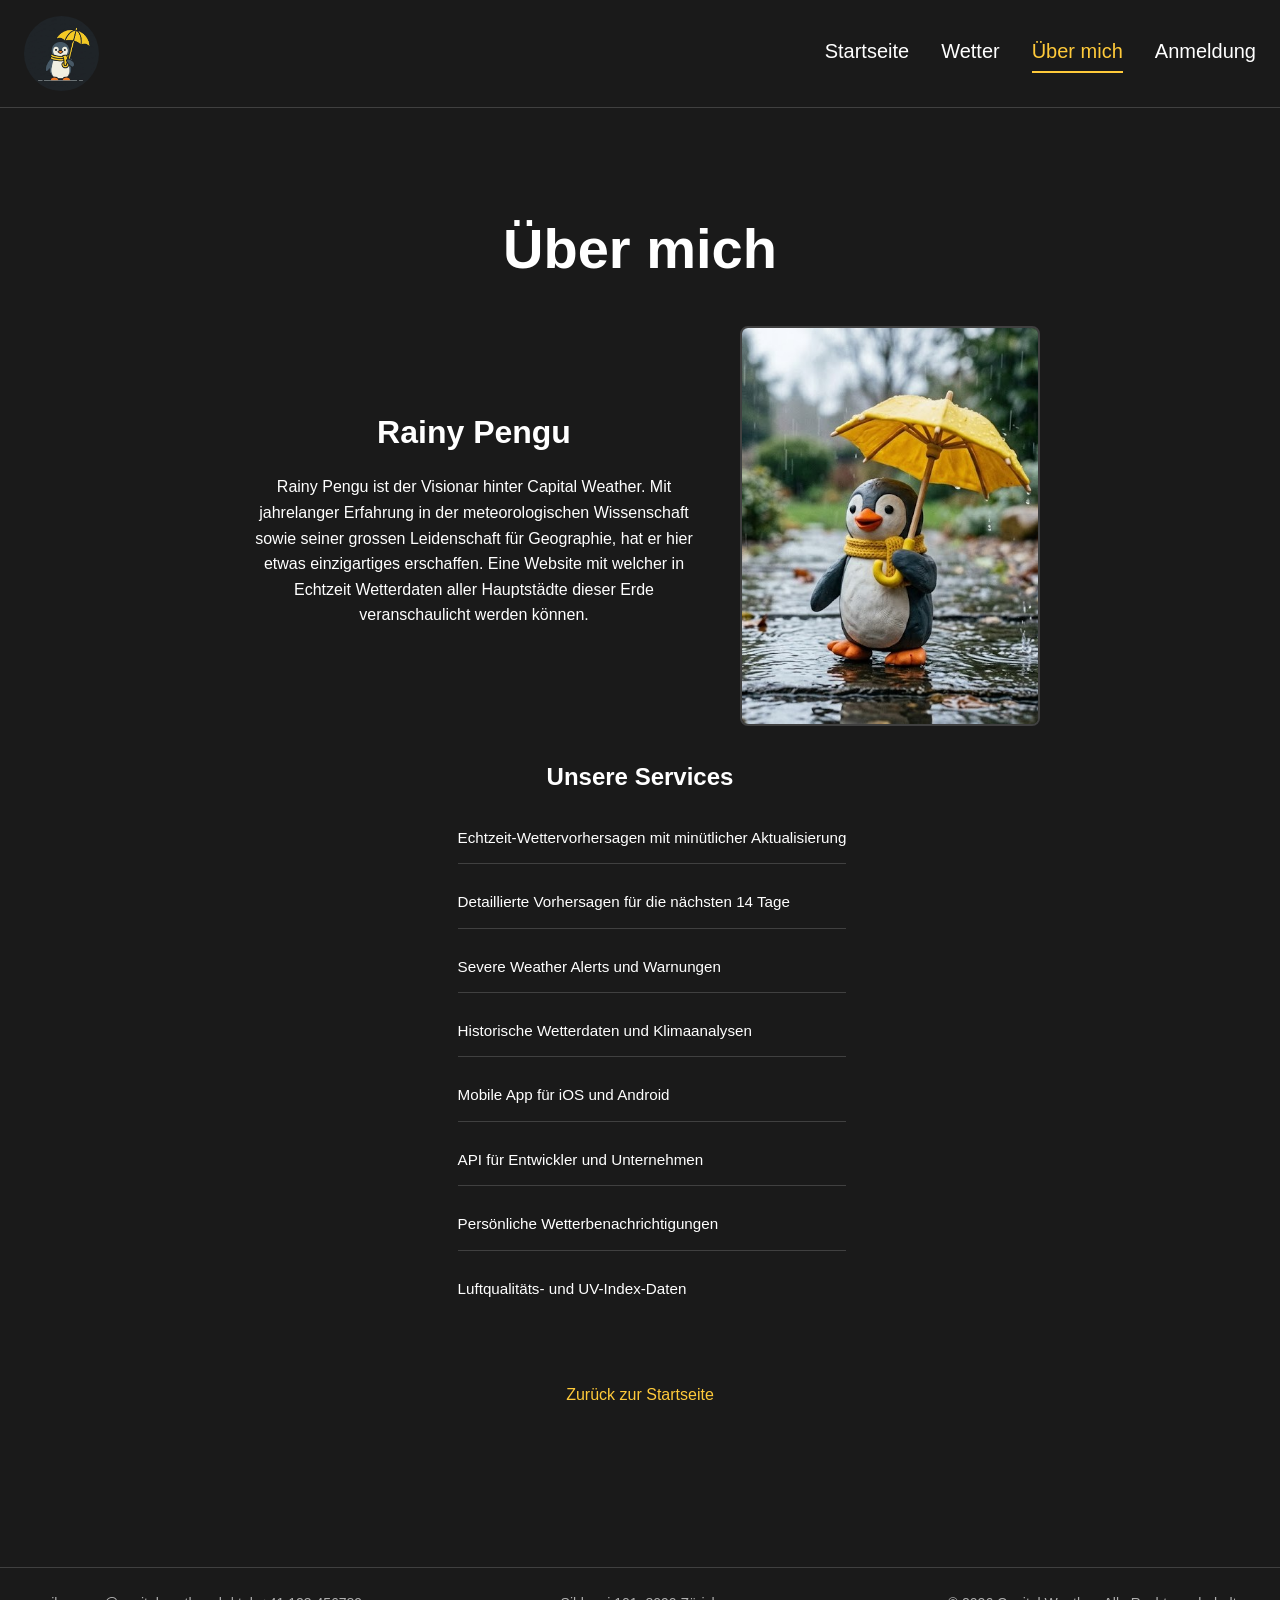
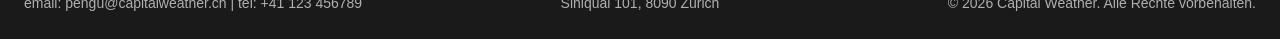
==== commit 05d33f94: "v1.0.0" ====
--- a/src/pages/aboutUS.html
+++ b/src/pages/aboutUS.html
@@ -11,7 +11,7 @@
 <body>
     <header>
         <div class="header-logo">
-            <img src="../resources/images/logo.jpg" alt="Capital Weather Logo" />
+            <img src="../resources/images/logo.png" alt="Capital Weather Logo" />
         </div>
         <span class="mobile-page-title">About Us</span>
         <nav>
@@ -37,37 +37,33 @@
         <section id="about-section" class="centered-content">
             <h1>Über mich</h1>
             
-            <section id="about-intro">
-                <p>Capital Weather ist Ihr zuverlässiger Partner für genaue und aktuelle Wettervorhersagen auf der ganzen Welt. Unser Team entwickelt innovative Lösungen für Wetterdaten mit höchster Genauigkeit und Benutzerfreundlichkeit.</p>
+            <section id="hero-section" class="hero-layout">
+                <div class="hero-text">
+
+                    <h3>Rainy Pengu</h3>
+
+                    <p class="founder-bio">Rainy Pengu ist der Visionar hinter Capital Weather. Mit jahrelanger Erfahrung in der meteorologischen Wissenschaft sowie seiner grossen Leidenschaft für Geographie, hat er hier etwas einzigartiges erschaffen. Eine Website mit welcher in Echtzeit Wetterdaten aller Hauptstädte dieser Erde veranschaulicht werden können.</p>
+                </div>
+                <img src="../resources/images/pengu_portrait.jpg" alt="Rainy Pengu" class="hero-image">
             </section>
 
-            <section id="team-section">
-            <h2>Unser Team</h2>
-            <ul>
-                <li>Max Müller - Leiter Meteorologie</li>
-                <li>Sarah Schmidt - Software-Entwicklerin</li>
-                <li>Thomas Weber - Datenanalyst</li>
-                <li>Julia Fischer - Kundenservice-Managerin</li>
-                <li>Klaus Hoffmann - IT-Administrator</li>
-            </ul>
-        </section>
 
-        <section id="features-section">
-            <h2>Unsere Services</h2>
-            <ul>
-                <li>Echtzeit-Wettervorhersagen mit minütlicher Aktualisierung</li>
-                <li>Detaillierte Vorhersagen für die nächsten 14 Tage</li>
-                <li>Severe Weather Alerts und Warnungen</li>
-                <li>Historische Wetterdaten und Klimaanalysen</li>
-                <li>Mobile App für iOS und Android</li>
-                <li>API für Entwickler und Unternehmen</li>
-                <li>Persönliche Wetterbenachrichtigungen</li>
-                <li>Luftqualitäts- und UV-Index-Daten</li>
-            </ul>
-        </section>
+            <section id="features-section">
+                <h2>Unsere Services</h2>
+                <ul>
+                    <li>Echtzeit-Wettervorhersagen mit minütlicher Aktualisierung</li>
+                    <li>Detaillierte Vorhersagen für die nächsten 14 Tage</li>
+                    <li>Severe Weather Alerts und Warnungen</li>
+                    <li>Historische Wetterdaten und Klimaanalysen</li>
+                    <li>Mobile App für iOS und Android</li>
+                    <li>API für Entwickler und Unternehmen</li>
+                    <li>Persönliche Wetterbenachrichtigungen</li>
+                    <li>Luftqualitäts- und UV-Index-Daten</li>
+                </ul>
+            </section>
 
-        <section id="back-section" class="mt-4">
-                <a href="../index.html">Zurück zur Startseite</a>
+            <section id="back-section" class="mt-4">
+                <a href="../index.html" class="back-link">Zurück zur Startseite</a>
             </section>
         </section>
     </main>
--- a/src/styles.css
+++ b/src/styles.css
@@ -6,14 +6,23 @@
 
 /* CSS Custom Properties for flexible color system */
 :root {
-    --bg-primary: #EDE3E9;
-    --text-primary: #333333;
-    --text-secondary: #666666;
-    --border-color: #cccccc;
-    --button-bg: #e8e8e8;
-    --button-hover: #d0d0d0;
-    --input-bg: #ffffff;
-    --input-border: #999999;
+    /* Penguin-Inspired Color Palette with Purple & Yellow Accents */
+    --color-black: #1A1A1A;          /* Deep black - primary background */
+    --color-white: #FFFFFF;          /* Pure white - text */
+    --color-dark-gray: #2D2D2D;      /* Dark gray - secondary background */
+    --color-light-gray: #E0E0E0;     /* Light gray - borders, accents */
+    --color-purple: #8C86AA;         /* Purple - buttons, primary accents */
+    --color-purple-light: #A89BCF;   /* Light purple - hover states */
+    --color-yellow: #FFCA3A;         /* Logo yellow - highlights, underlines */
+    --color-yellow-light: #FFD966;   /* Light yellow - hover states */
+    --bg-primary: #1A1A1A;
+    --text-primary: #FFFFFF;
+    --text-secondary: #B0B0B0;
+    --border-color: #404040;
+    --button-bg: #8C86AA;
+    --button-hover: #A89BCF;
+    --input-bg: #2D2D2D;
+    --input-border: #404040;
 }
 
 /* ========================================
@@ -50,10 +59,10 @@
     color: #ffffff;
 }
 
-/* Footer always black text */
-body.index-page footer,
-body.index-page footer p {
-    color: #333333 !important;
+/* Footer text - light gray for dark theme */
+footer,
+footer p {
+    color: #B0B0B0 !important;
 }
 
 /* ========================================
@@ -141,21 +150,31 @@
 
 /* White links for index page */
 .index-page nav a {
-    color: #ffffff;
+    color: var(--text-primary);
     border-bottom-color: transparent;
 }
 
-.index-page nav a.active {
-    color: #ffffff;
-    border-bottom-color: #ffffff;
-}
+
 
 nav a:hover {
-    color: var(--text-secondary);
+    color: var(--color-yellow);
 }
 
 nav a.active {
-    border-bottom: 2px solid var(--text-primary);
+    border-bottom: 2px solid var(--color-yellow);
+    color: var(--color-yellow);
+}
+
+/* Back/Secondary Links */
+.back-link {
+    text-decoration: none;
+    color: var(--color-yellow);
+    transition: color 0.3s ease;
+}
+
+.back-link:hover {
+    color: var(--color-yellow-light);
+    text-decoration: underline;
 }
 
 /* ========================================
@@ -434,10 +453,6 @@
     transition: background-color 0.3s ease;
 }
 
-.filter-select:hover {
-    background-color: var(--button-hover);
-}
-
 .filter-select:focus {
     outline: none;
     border-color: var(--text-primary);
@@ -467,7 +482,8 @@
 /* Continent Dropdown with Toggle Switches */
 .continent-dropdown-wrapper {
     position: relative;
-    display: inline-block;
+    display: flex;
+    justify-content: center;
 }
 
 .continent-dropdown-toggle {
@@ -482,19 +498,16 @@
     transition: background-color 0.3s ease;
 }
 
-.continent-dropdown-toggle:hover {
-    background-color: var(--button-hover);
-}
-
 .continent-dropdown-menu {
     position: absolute;
-    top: 100%;
-    left: 0;
-    background-color: white;
+    top: calc(100% + 0.25rem);
+    left: 50%;
+    transform: translateX(-50%);
+    background-color: var(--color-dark-gray);
     border: none;
     border-radius: 4px;
     min-width: 220px;
-    box-shadow: none;
+    box-shadow: 0 4px 6px rgba(0, 0, 0, 0.2);
     z-index: 1000;
     max-height: 0;
     overflow: hidden;
@@ -513,7 +526,7 @@
     align-items: center;
     justify-content: space-between;
     padding: 0.5rem 0.75rem;
-    border-bottom: 1px solid #eee;
+    border-bottom: 1px solid var(--border-color);
     cursor: pointer;
     transition: background-color 0.2s ease;
 }
@@ -522,9 +535,7 @@
     border-bottom: none;
 }
 
-.continent-toggle:hover {
-    background-color: #f5f5f5;
-}
+
 
 .continent-toggle span:first-child {
     font-size: 0.85rem;
@@ -540,11 +551,12 @@
     position: relative;
     width: 40px;
     height: 24px;
-    background-color: #ccc;
+    background-color: var(--color-dark-gray);
     border-radius: 12px;
     transition: background-color 0.3s ease;
     display: inline-block;
     margin-left: 1rem;
+    border: 1px solid var(--border-color);
 }
 
 .toggle-switch::after {
@@ -552,7 +564,7 @@
     position: absolute;
     width: 20px;
     height: 20px;
-    background-color: white;
+    background-color: var(--color-light-gray);
     border-radius: 50%;
     top: 2px;
     left: 2px;
@@ -560,17 +572,26 @@
 }
 
 .continent-toggle input[type="checkbox"]:checked + .toggle-switch {
-    background-color: var(--button-bg);
+    background-color: var(--color-purple);
 }
 
 .continent-toggle input[type="checkbox"]:checked + .toggle-switch::after {
+    left: 18px;
+}
+
+.population-toggle input[type="checkbox"]:checked + .toggle-switch {
+    background-color: var(--color-purple);
+}
+
+.population-toggle input[type="checkbox"]:checked + .toggle-switch::after {
     left: 18px;
 }
 
 /* Population Filter Dropdown */
 .population-dropdown-wrapper {
     position: relative;
-    display: inline-block;
+    display: flex;
+    justify-content: center;
 }
 
 .population-dropdown-toggle {
@@ -585,19 +606,16 @@
     transition: background-color 0.3s ease;
 }
 
-.population-dropdown-toggle:hover {
-    background-color: var(--button-hover);
-}
-
 .population-dropdown-menu {
     position: absolute;
-    top: 100%;
-    left: 0;
-    background-color: white;
+    top: calc(100% + 0.25rem);
+    left: 50%;
+    transform: translateX(-50%);
+    background-color: var(--color-dark-gray);
     border: none;
     border-radius: 4px;
     min-width: 220px;
-    box-shadow: none;
+    box-shadow: 0 4px 6px rgba(0, 0, 0, 0.2);
     z-index: 1000;
     max-height: 0;
     overflow: hidden;
@@ -616,7 +634,7 @@
     align-items: center;
     justify-content: space-between;
     padding: 0.5rem 0.75rem;
-    border-bottom: 1px solid #eee;
+    border-bottom: 1px solid var(--border-color);
     cursor: pointer;
     transition: background-color 0.2s ease;
 }
@@ -625,9 +643,7 @@
     border-bottom: none;
 }
 
-.population-toggle:hover {
-    background-color: #f5f5f5;
-}
+
 
 .population-toggle span:first-child {
     font-size: 0.85rem;
@@ -641,7 +657,8 @@
 /* Sort Dropdown */
 .sort-dropdown-wrapper {
     position: relative;
-    display: inline-block;
+    display: flex;
+    justify-content: center;
 }
 
 .sort-dropdown-toggle {
@@ -656,19 +673,18 @@
     transition: background-color 0.3s ease;
 }
 
-.sort-dropdown-toggle:hover {
-    background-color: var(--button-hover);
-}
+
 
 .sort-dropdown-menu {
     position: absolute;
-    top: 100%;
-    left: 0;
-    background-color: white;
+    top: calc(100% + 0.25rem);
+    left: 50%;
+    transform: translateX(-50%);
+    background-color: var(--color-dark-gray);
     border: none;
     border-radius: 4px;
     min-width: 280px;
-    box-shadow: none;
+    box-shadow: 0 4px 6px rgba(0, 0, 0, 0.2);
     z-index: 1000;
     max-height: 0;
     overflow: hidden;
@@ -686,7 +702,7 @@
     display: flex;
     align-items: center;
     padding: 0.75rem 1rem;
-    border-bottom: 1px solid #eee;
+    border-bottom: 1px solid var(--border-color);
     cursor: pointer;
     transition: background-color 0.2s ease;
 }
@@ -695,9 +711,7 @@
     border-bottom: none;
 }
 
-.sort-option:hover {
-    background-color: #f5f5f5;
-}
+
 
 .sort-option span {
     font-size: 0.85rem;
@@ -727,7 +741,7 @@
     flex: 1;
     padding: 0.75rem 1rem;
     border: none;
-    background-color: white;
+    background-color: var(--color-dark-gray);
     color: var(--text-primary);
     font-family: Candara, Calibri, sans-serif;
     font-size: 1rem;
@@ -735,12 +749,13 @@
 }
 
 .search-input::placeholder {
-    color: #999;
+    color: var(--text-secondary);
 }
 
 .search-input:focus {
     outline: none;
-    background-color: #f9f9f9;
+    background-color: var(--color-dark);
+    box-shadow: inset 0 0 4px rgba(74, 144, 226, 0.2);
 }
 
 .search-button {
@@ -755,8 +770,47 @@
     transition: background-color 0.3s ease;
 }
 
-.search-button:hover {
+.refresh-button {
+    width: 50px;
+    height: 50px;
+    padding: 0;
+    border-radius: 50%;
+    cursor: pointer;
+    display: flex;
+    align-items: center;
+    justify-content: center;
+    transition: background-color 0.3s ease, transform 0.3s ease;
+    flex-shrink: 0;
+}
+
+.refresh-button img {
+    width: 100%;
+    height: 100%;
+    border-radius: 50%;
+    object-fit: contain;
+}
+
+.refresh-button:hover {
     background-color: var(--button-hover);
+    transform: rotate(180deg);
+}
+
+.refresh-button:disabled {
+    opacity: 0.5;
+    cursor: not-allowed;
+}
+
+.refresh-button.loading {
+    animation: spin 1s linear infinite;
+}
+
+@keyframes spin {
+    from {
+        transform: rotate(0deg);
+    }
+    to {
+        transform: rotate(360deg);
+    }
 }
 
 /* ========================================
@@ -872,6 +926,15 @@
     gap: 1rem;
     flex-wrap: wrap;
     align-items: center;
+    justify-content: center;
+}
+
+.continent-dropdown-wrapper,
+.population-dropdown-wrapper,
+.sort-dropdown-wrapper,
+.search-box-wrapper {
+    flex: 1 1 auto;
+    min-width: 150px;
 }
 
 .weather-grid {
@@ -886,18 +949,17 @@
     border-radius: 8px;
     padding: 2rem;
     display: flex;
+    flex-wrap: wrap;
 }
 
 
 .card-content {
-    display: flex;
-    width: 100%;
-    gap: 1.5rem;
-    align-items: flex-start;
+    display: contents;
 }
 
 .card-text {
     flex: 1;
+    min-width: 200px;
 }
 
 .card-text h3 {
@@ -937,9 +999,9 @@
 }
 
 .card-icon img {
-    width: 100%;
-    height: 100%;
-    object-fit: cover;
+    max-width: 100%;
+    max-height: 100%;
+    object-fit: contain;
     display: block;
 }
 
@@ -1120,82 +1182,50 @@
     }
 
     .controls-wrapper {
-        flex-direction: column;
-    }
-
-    .continent-dropdown-wrapper {
-        width: 100%;
-    }
-
-    .continent-dropdown-toggle {
-        width: 100%;
-        text-align: left;
-    }
-
-    .continent-dropdown-menu {
-        position: fixed;
-        top: auto;
-        left: 1rem;
-        right: 1rem;
-        width: auto;
-    }
-
-    .population-dropdown-wrapper {
-        width: 100%;
-    }
-
-    .population-dropdown-toggle {
-        width: 100%;
-        text-align: left;
-    }
-
-    .population-dropdown-menu {
-        position: fixed;
-        top: auto;
-        left: 1rem;
-        right: 1rem;
-        width: auto;
-    }
-
-    .sort-dropdown-wrapper {
-        width: 100%;
-    }
-
+        gap: 0.5rem;
+        flex-wrap: wrap;
+        justify-content: center;
+    }
+
+    .continent-dropdown-wrapper,
+    .population-dropdown-wrapper,
+    .sort-dropdown-wrapper,
+    .search-box-wrapper {
+        flex: 1 1 auto;
+        min-width: 140px;
+    }
+
+    .continent-dropdown-toggle,
+    .population-dropdown-toggle,
     .sort-dropdown-toggle {
         width: 100%;
-        text-align: left;
-    }
-
-    .sort-dropdown-menu {
-        position: fixed;
-        top: auto;
-        left: 1rem;
-        right: 1rem;
-        width: auto;
-    }
-
-    .button-group {
-        gap: 0.75rem;
-    }
-
-    button {
-        padding: 0.625rem 1.25rem;
+        padding: 0.6rem 1rem;
         font-size: 0.95rem;
     }
 
-    .controls-wrapper {
-        flex-direction: column;
-        gap: 0.75rem;
-    }
-
-    .filter-button,
-    .search-input,
+    .search-box-wrapper {
+        flex: 1 1 auto;
+        min-width: 200px;
+    }
+
+    .search-input {
+        padding: 0.6rem 0.75rem;
+        font-size: 0.95rem;
+    }
+
     .search-button {
-        width: 100%;
-    }
-
-    .search-box-wrapper {
-        width: 100%;
+        padding: 0.6rem 1rem;
+        font-size: 0.95rem;
+    }
+
+    .refresh-button {
+        width: 45px;
+        height: 45px;
+    }
+
+    .card-icon {
+        max-width: 120px;
+        height: 70px;
     }
 }
 
@@ -1295,8 +1325,8 @@
     }
 
     .card-icon {
-        width: 100%;
-        height: 60px;
+        max-width: 100%;
+        height: 50px;
     }
 
     footer {
@@ -1323,10 +1353,33 @@
         gap: 0.5rem;
     }
 
-    .filter-button,
-    .search-input,
+    .continent-dropdown-wrapper,
+    .population-dropdown-wrapper,
+    .sort-dropdown-wrapper,
+    .search-box-wrapper {
+        width: 100%;
+        flex: 1 1 100%;
+        min-width: unset;
+    }
+
+    .refresh-button {
+        width: 40px;
+        height: 40px;
+    }
+
+    .continent-dropdown-toggle,
+    .population-dropdown-toggle,
+    .sort-dropdown-toggle,
     .search-button {
         width: 100%;
+    }
+
+    .continent-dropdown-menu,
+    .population-dropdown-menu,
+    .sort-dropdown-menu {
+        left: 0.5rem;
+        right: 0.5rem;
+        transform: none;
     }
 
     .search-box-wrapper {
@@ -1345,6 +1398,214 @@
     }
 }
 
+
+.hero-layout {
+    display: flex;
+    gap: 2rem;
+    align-items: center;
+    margin: 2rem 0;
+}
+
+.hero-text {
+    flex: 1;
+    min-width: 250px;
+}
+
+.hero-text h2 {
+    font-size: 1.5rem;
+    margin-bottom: 0.5rem;
+    color: var(--text-primary);
+}
+
+.hero-text h3 {
+    font-size: 2rem;
+    margin-bottom: 1rem;
+    color: var(--text-primary);
+}
+
+.hero-image {
+    flex: 0 0 300px;
+    width: 300px;
+    height: 400px;
+    object-fit: cover;
+    border-radius: 8px;
+    border: 2px solid var(--border-color);
+}
+
+.founder-role {
+    font-size: 1.1rem;
+    color: var(--text-secondary);
+    margin-bottom: 1rem;
+    font-weight: 500;
+}
+
+.founder-bio {
+    font-size: 1rem;
+    line-height: 1.6;
+    color: var(--text-primary);
+}
+
+#team-list {
+    margin-top: 2rem;
+}
+
+#team-list h2 {
+    font-size: 1.5rem;
+    margin-bottom: 1rem;
+    color: var(--text-primary);
+}
+
+#team-list ul {
+    list-style: none;
+    padding: 0;
+}
+
+#team-list li {
+    padding: 0.75rem 0;
+    border-bottom: 1px solid var(--border-color);
+    color: var(--text-primary);
+}
+
+#team-list li:last-child {
+    border-bottom: none;
+}
+
+@media (max-width: 1024px) {
+    .hero-layout {
+        gap: 1.5rem;
+    }
+
+    .hero-image {
+        flex: 0 0 250px;
+        width: 250px;
+        height: 350px;
+    }
+
+    .hero-text h3 {
+        font-size: 1.75rem;
+    }
+}
+
+@media (max-width: 768px) {
+    .hero-layout {
+        flex-direction: column;
+        gap: 1.5rem;
+        align-items: center;
+        text-align: center;
+    }
+
+    .hero-text {
+        min-width: unset;
+        width: 100%;
+    }
+
+    .hero-image {
+        flex: 0 0 auto;
+        width: 100%;
+        max-width: 300px;
+        height: 350px;
+    }
+
+    .hero-text h2 {
+        font-size: 1.25rem;
+    }
+
+    .hero-text h3 {
+        font-size: 1.5rem;
+    }
+
+    .founder-bio {
+        font-size: 0.95rem;
+    }
+}
+
+@media (max-width: 480px) {
+    .hero-layout {
+        margin: 1.5rem 0;
+    }
+
+    .hero-text h2 {
+        font-size: 1.1rem;
+    }
+
+    .hero-text h3 {
+        font-size: 1.35rem;
+    }
+
+    .hero-image {
+        max-width: 100%;
+        width: 100%;
+        height: 300px;
+    }
+
+    .founder-bio {
+        font-size: 0.9rem;
+        line-height: 1.5;
+    }
+
+    #team-list h2 {
+        font-size: 1.25rem;
+    }
+}
+
+/* About Intro & Features Section */
+#about-intro {
+    margin: 2rem 0;
+    padding: 1.5rem;
+    background-color: var(--input-bg);
+    border: 1px solid var(--border-color);
+    border-radius: 8px;
+}
+
+#about-intro p {
+    font-size: 1rem;
+    line-height: 1.6;
+    color: var(--text-primary);
+    margin: 0;
+}
+
+#features-section {
+    margin-top: 2rem;
+}
+
+#features-section h2 {
+    font-size: 1.5rem;
+    margin-bottom: 1rem;
+    color: var(--text-primary);
+}
+
+#features-section ul {
+    list-style: none;
+    padding: 0;
+}
+
+#features-section li {
+    padding: 0.75rem 0;
+    border-bottom: 1px solid var(--border-color);
+    color: var(--text-primary);
+    font-size: 0.95rem;
+}
+
+#features-section li:last-child {
+    border-bottom: none;
+}
+
+@media (max-width: 768px) {
+    #about-intro {
+        padding: 1rem;
+        margin: 1.5rem 0;
+    }
+
+    #features-section h2 {
+        font-size: 1.25rem;
+    }
+
+    #features-section li {
+        padding: 0.5rem 0;
+        font-size: 0.9rem;
+    }
+}
+
 /* ========================================
    UTILITY CLASSES
    ======================================== */
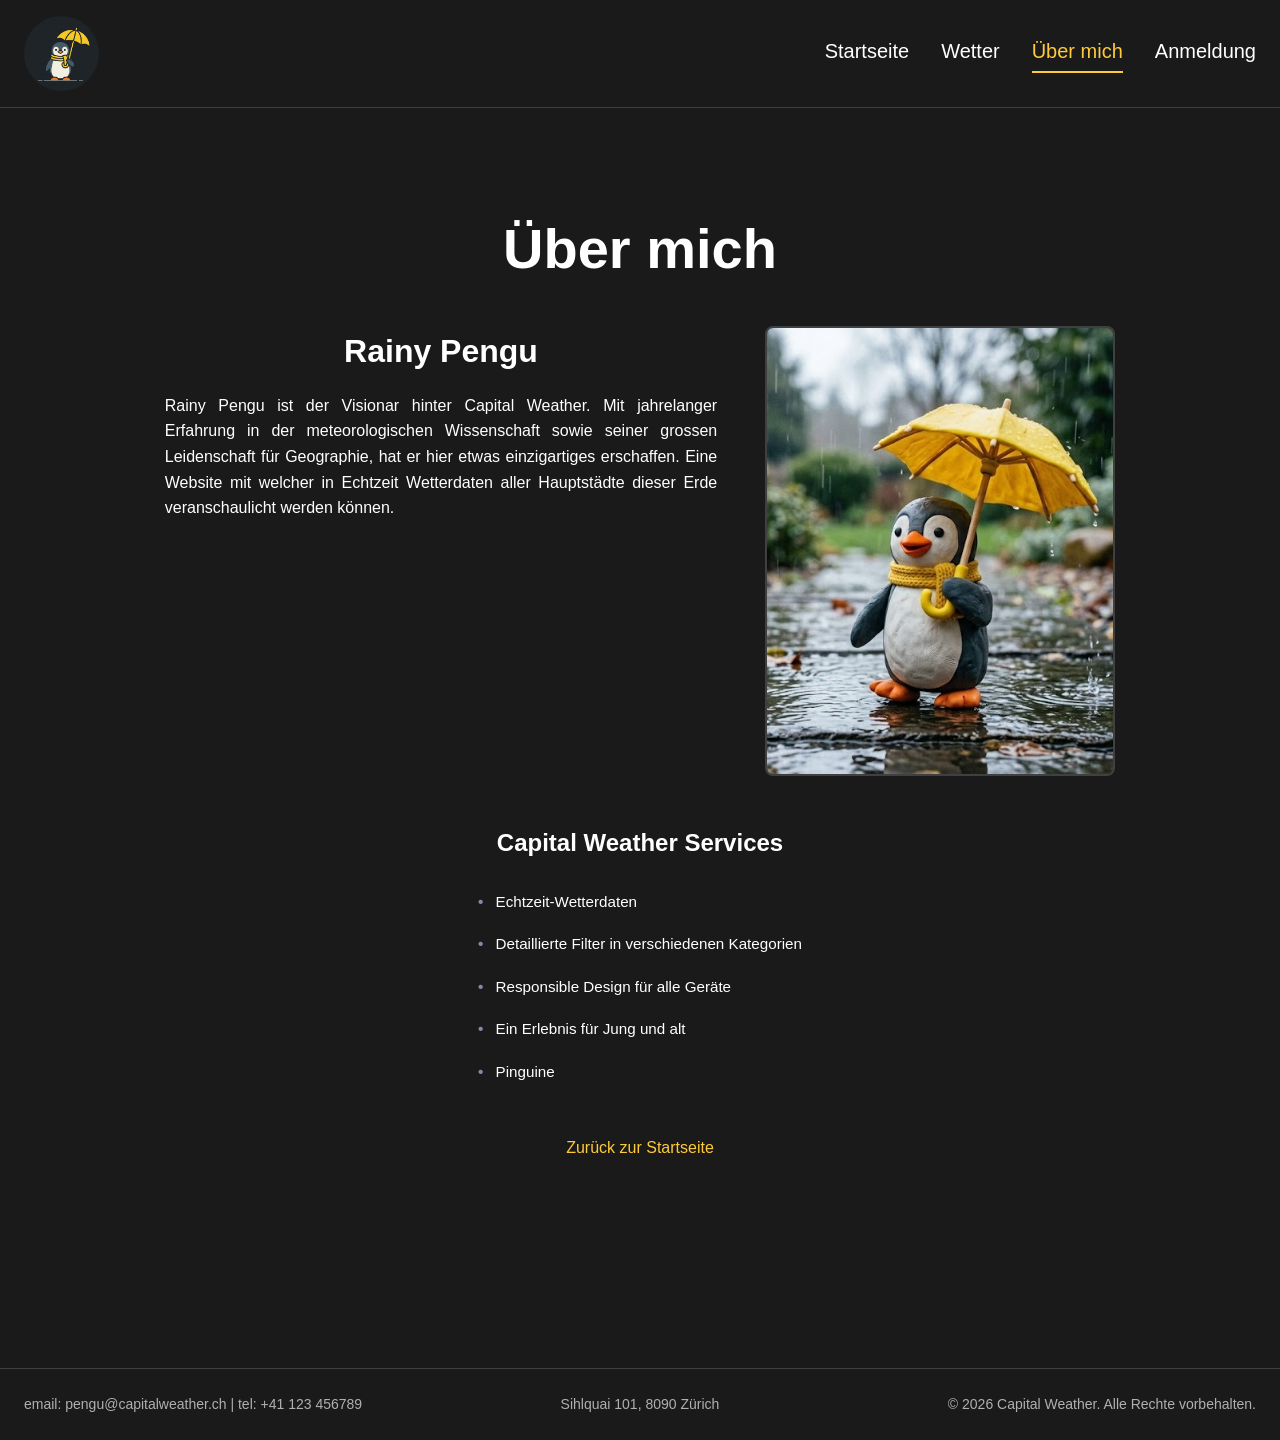
==== commit dbadfcd6: "version: 1.0.0" ====
--- a/src/pages/aboutUS.html
+++ b/src/pages/aboutUS.html
@@ -49,16 +49,13 @@
 
 
             <section id="features-section">
-                <h2>Unsere Services</h2>
+                <h2>Capital Weather Services</h2>
                 <ul>
-                    <li>Echtzeit-Wettervorhersagen mit minütlicher Aktualisierung</li>
-                    <li>Detaillierte Vorhersagen für die nächsten 14 Tage</li>
-                    <li>Severe Weather Alerts und Warnungen</li>
-                    <li>Historische Wetterdaten und Klimaanalysen</li>
-                    <li>Mobile App für iOS und Android</li>
-                    <li>API für Entwickler und Unternehmen</li>
-                    <li>Persönliche Wetterbenachrichtigungen</li>
-                    <li>Luftqualitäts- und UV-Index-Daten</li>
+                    <li>Echtzeit-Wetterdaten</li>
+                    <li>Detaillierte Filter in verschiedenen Kategorien</li>
+                    <li>Responsible Design für alle Geräte</li>
+                    <li>Ein Erlebnis für Jung und alt</li>
+                    <li>Pinguine</li>
                 </ul>
             </section>
 
--- a/src/styles.css
+++ b/src/styles.css
@@ -286,9 +286,16 @@
 }
 
 main.centered-page {
-    align-items: center;
-    text-align: center;
-    padding-top: 6rem;
+    display: flex;
+    justify-content: center;
+    align-items: flex-start;
+    margin-top: 2rem;
+    margin-bottom: 3rem;
+    padding-left: 1rem;
+    padding-right: 1rem;
+    flex: 1;
+    width: 100%;
+    min-height: auto;
 }
 
 section {
@@ -324,7 +331,7 @@
 /* Hero & Centered Content Styles */
 .hero-content {
     width: 100%;
-    max-width: 600px;
+    max-width: 60%;
 }
 
 .fact-subtitle {
@@ -332,6 +339,7 @@
     color: var(--text-secondary);
     margin-top: 1rem;
     font-style: italic;
+    text-align: center;
 }
 
 /* White subtitle for index page */
@@ -341,19 +349,22 @@
 
 .centered-form {
     width: 100%;
-    max-width: 450px;
+    align-items: center;
+    max-width: 600px;
+    margin: 0 auto;
 }
 
 .centered-content {
-    width: 100%;
-    max-width: 800px;
-    text-align: center;
+    width: 80%;
+    align-self: center;
+    text-align: left;
+    padding: 0 1.5rem;
 }
 
 .centered-content ul,
 .centered-content ol {
     text-align: left;
-    display: inline-block;
+    display: block;
 }
 
 /* ========================================
@@ -364,7 +375,8 @@
     display: flex;
     flex-wrap: wrap;
     gap: 1.5rem;
-    max-width: 500px;
+    max-width: 100%;
+    width: 100%;
 }
 
 .form-group {
@@ -1390,30 +1402,41 @@
 /* Large Screens */
 @media (min-width: 1025px) {
     .centered-form {
-        max-width: 600px;
+        max-width: 100%;
+    }
+
+    .hero-content {
+        max-width: 100%;
     }
 
     form {
-        max-width: 600px;
+        max-width: 100%;
     }
 }
 
 
 .hero-layout {
     display: flex;
-    gap: 2rem;
-    align-items: center;
-    margin: 2rem 0;
+    gap: 3rem;
+    align-items: flex-start;
+    margin: 2rem auto 3rem auto;
+    width: 100%;
+    justify-content: center;
 }
 
 .hero-text {
     flex: 1;
-    min-width: 250px;
+    min-width: 300px;
+    text-align: justify;
+}
+
+.hero-text h1 {
+    align-text: center;
 }
 
 .hero-text h2 {
     font-size: 1.5rem;
-    margin-bottom: 0.5rem;
+    margin-bottom: 0.75rem;
     color: var(--text-primary);
 }
 
@@ -1424,9 +1447,9 @@
 }
 
 .hero-image {
-    flex: 0 0 300px;
-    width: 300px;
-    height: 400px;
+    flex: 0 0 350px;
+    width: 350px;
+    height: 450px;
     object-fit: cover;
     border-radius: 8px;
     border: 2px solid var(--border-color);
@@ -1471,14 +1494,19 @@
 }
 
 @media (max-width: 1024px) {
+    .centered-content {
+        max-width: 90%;
+        padding: 0 1rem;
+    }
+
     .hero-layout {
-        gap: 1.5rem;
+        gap: 2rem;
     }
 
     .hero-image {
-        flex: 0 0 250px;
-        width: 250px;
-        height: 350px;
+        flex: 0 0 300px;
+        width: 300px;
+        height: 400px;
     }
 
     .hero-text h3 {
@@ -1487,11 +1515,22 @@
 }
 
 @media (max-width: 768px) {
+    main.centered-page {
+        margin-top: 1.5rem;
+        margin-bottom: 2rem;
+        padding-left: 0.5rem;
+        padding-right: 0.5rem;
+    }
+
+    .centered-content {
+        max-width: 100%;
+        padding: 0 1rem;
+    }
+
     .hero-layout {
         flex-direction: column;
         gap: 1.5rem;
-        align-items: center;
-        text-align: center;
+        margin: 1.5rem 0 2rem 0;
     }
 
     .hero-text {
@@ -1499,29 +1538,60 @@
         width: 100%;
     }
 
+    .hero-text h2 {
+        font-size: 1.25rem;
+    }
+
+    .hero-text h3 {
+        font-size: 1.5rem;
+    }
+
     .hero-image {
         flex: 0 0 auto;
         width: 100%;
-        max-width: 300px;
-        height: 350px;
-    }
-
-    .hero-text h2 {
-        font-size: 1.25rem;
-    }
-
-    .hero-text h3 {
-        font-size: 1.5rem;
+        height: 300px;
+        max-width: 100%;
     }
 
     .founder-bio {
         font-size: 0.95rem;
     }
+
+    #features-section ul {
+        columns: 1;
+    }
+
+    #features-section h2 {
+        font-size: 1.25rem;
+    }
+
+    h1 {
+        font-size: 2rem;
+    }
+
+    h2 {
+        font-size: 1.5rem;
+    }
 }
 
 @media (max-width: 480px) {
+    main.centered-page {
+        margin-top: 1rem;
+        margin-bottom: 1.5rem;
+        padding-left: 0.5rem;
+        padding-right: 0.5rem;
+    }
+
+    .centered-content {
+        padding: 0 0.75rem;
+    }
+
     .hero-layout {
-        margin: 1.5rem 0;
+        margin: 1rem 0 1.5rem 0;
+    }
+
+    .hero-text h1 {
+        font-size: 1.5rem;
     }
 
     .hero-text h2 {
@@ -1533,14 +1603,35 @@
     }
 
     .hero-image {
-        max-width: 100%;
         width: 100%;
-        height: 300px;
+        height: 250px;
     }
 
     .founder-bio {
         font-size: 0.9rem;
         line-height: 1.5;
+    }
+
+    #features-section {
+        margin-top: 1.5rem;
+        padding-top: 1.5rem;
+    }
+
+    #features-section h2 {
+        font-size: 1.25rem;
+    }
+
+    #features-section li {
+        padding: 0.5rem 0;
+        font-size: 0.9rem;
+    }
+
+    h1 {
+        font-size: 1.5rem;
+    }
+
+    h2 {
+        font-size: 1.25rem;
     }
 
     #team-list h2 {
@@ -1565,29 +1656,47 @@
 }
 
 #features-section {
-    margin-top: 2rem;
+    margin-top: 3rem;
+    padding-top: 0;
+    text-align: center;
 }
 
 #features-section h2 {
     font-size: 1.5rem;
-    margin-bottom: 1rem;
-    color: var(--text-primary);
+    margin-bottom: 1.5rem;
+    color: var(--text-primary);
+    text-align: center;
 }
 
 #features-section ul {
     list-style: none;
     padding: 0;
+    margin: 0 auto;
+    display: block;
+    text-align: left;
+    line-height: 1.2;
+    width: fit-content;
 }
 
 #features-section li {
-    padding: 0.75rem 0;
-    border-bottom: 1px solid var(--border-color);
+    padding: 0.1rem 0;
     color: var(--text-primary);
     font-size: 0.95rem;
 }
 
-#features-section li:last-child {
-    border-bottom: none;
+#features-section li:before {
+    content: "• ";
+    color: var(--color-purple);
+    font-weight: bold;
+    margin-right: 0.5rem;
+}
+
+
+
+#back-section {
+    margin-top: 3rem;
+    padding-top: 0;
+    text-align: center;
 }
 
 @media (max-width: 768px) {
